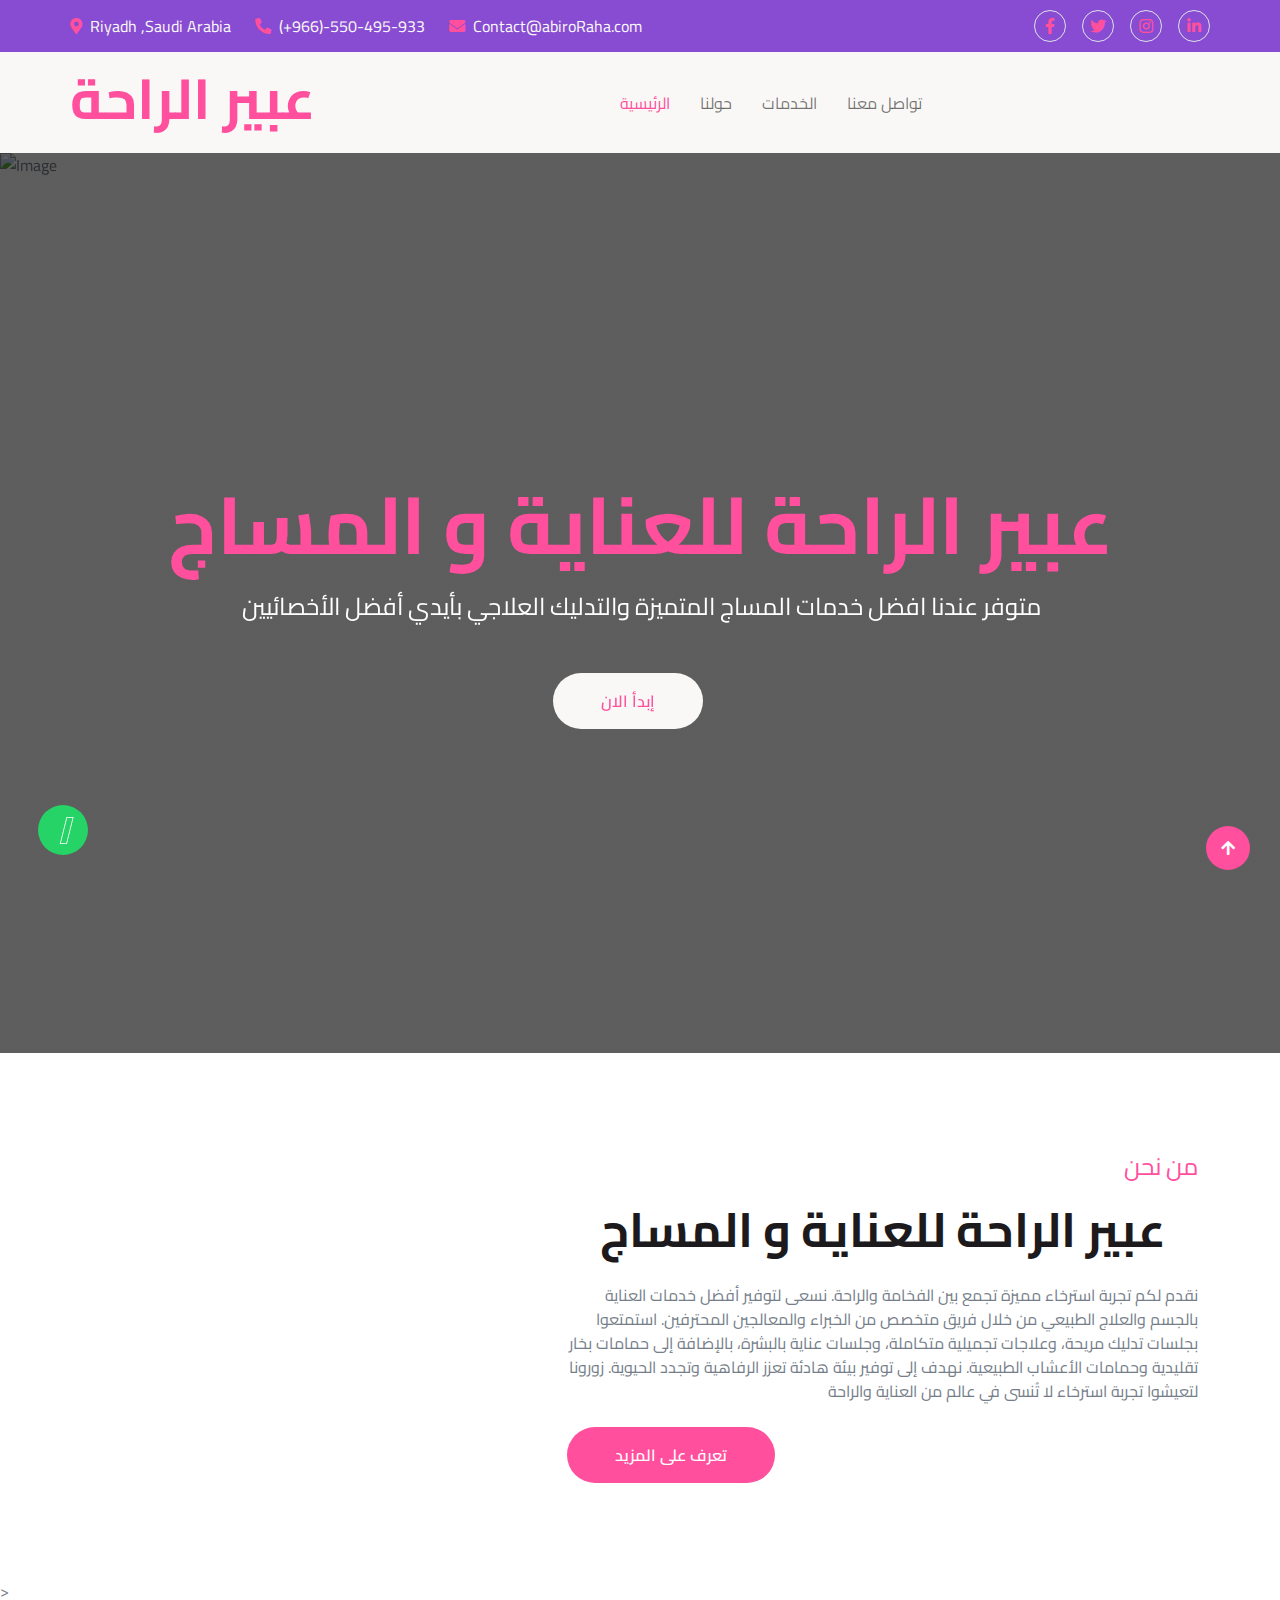
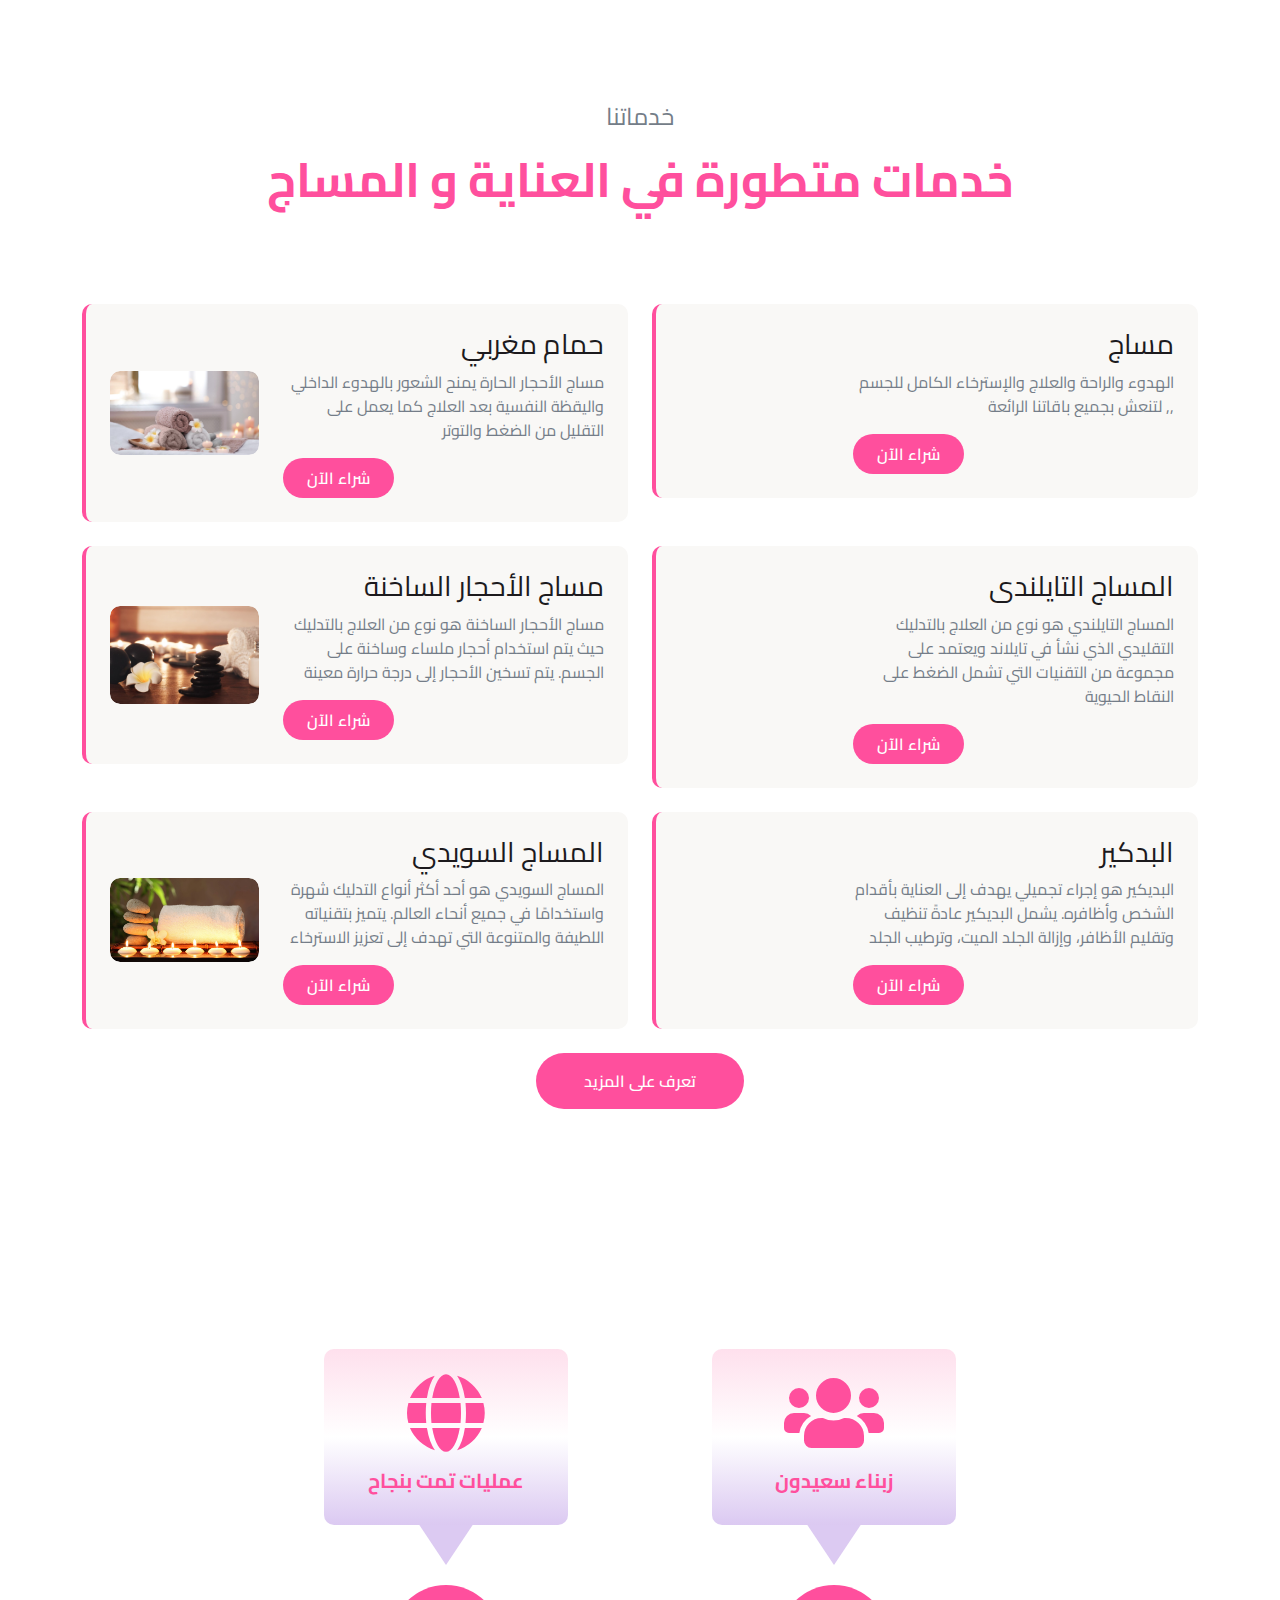
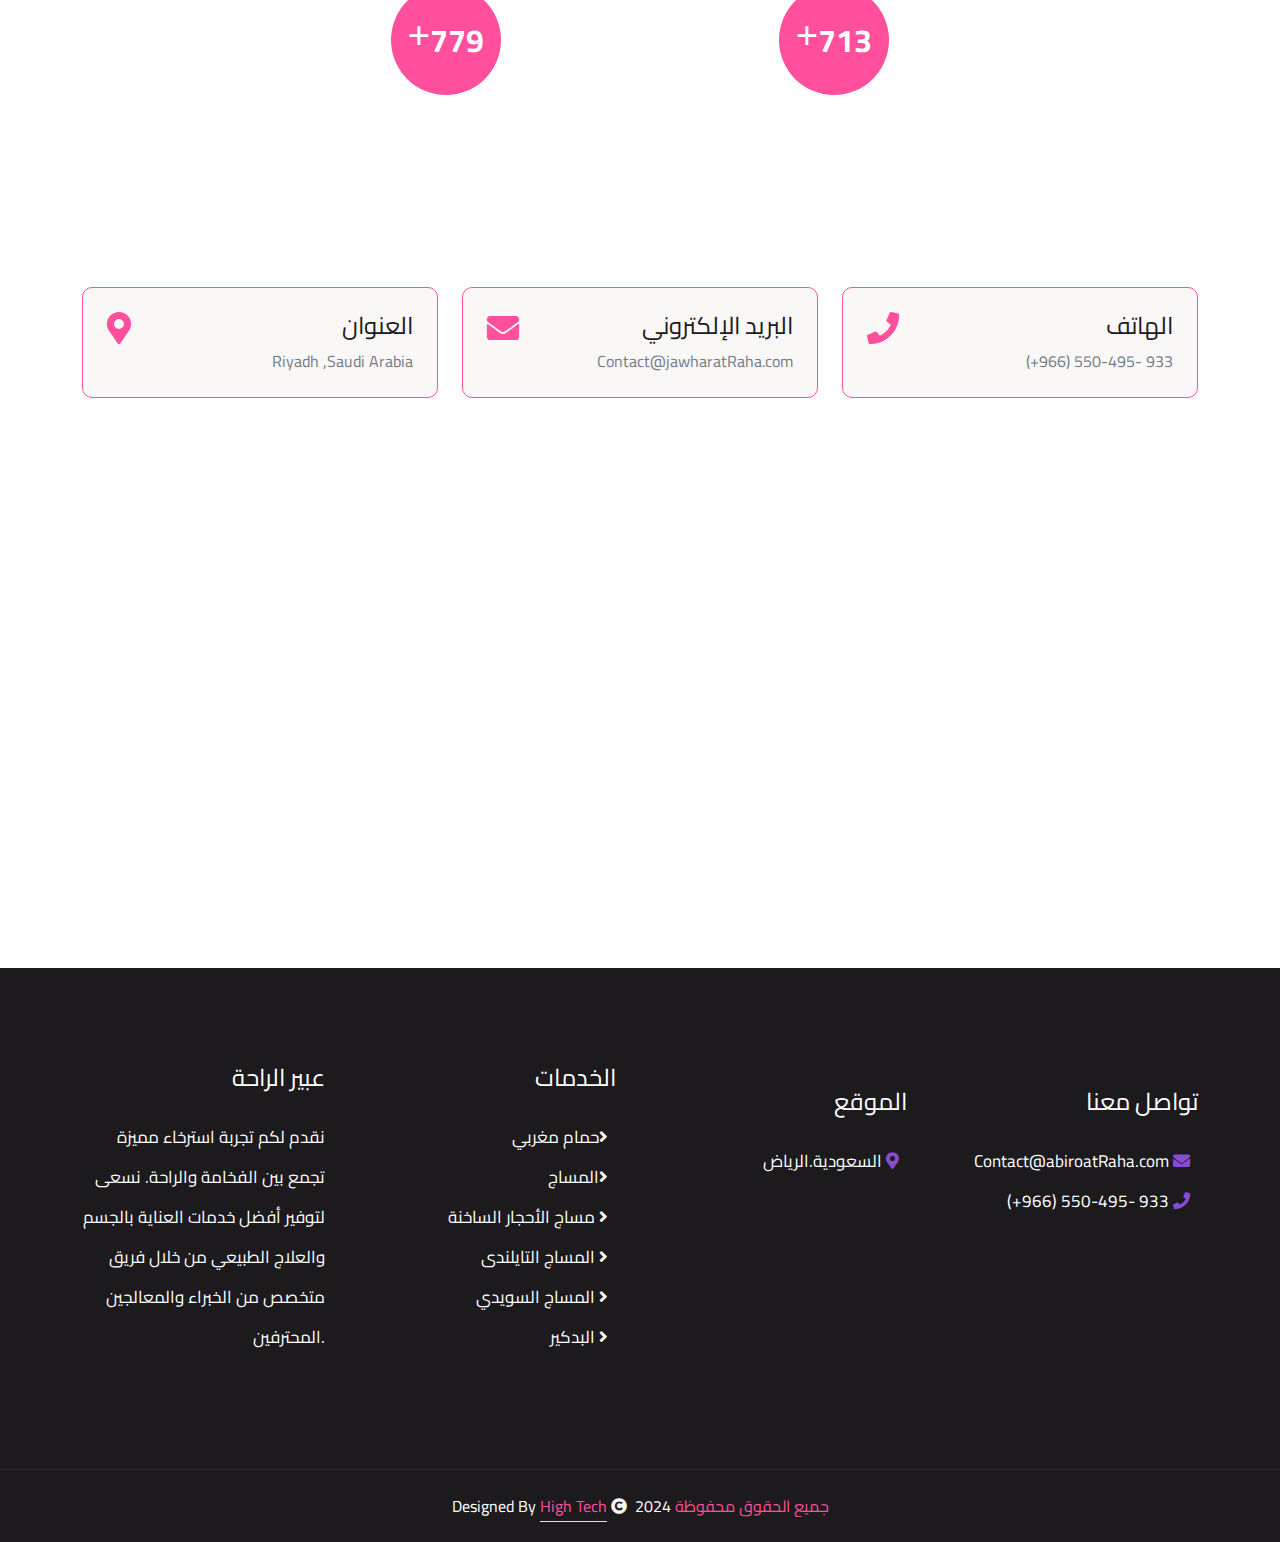
==== index.html @ 894aea15 "Initial commit" ====
<!DOCTYPE html>
<html lang="en">

    <head>
        <meta charset="utf-8">
        <title>عبير  الراحة</title>
        <meta content="width=device-width, initial-scale=1.0" name="viewport">
        <meta content="" name="keywords">
        <meta content="" name="description">

        <!-- Google Web Fonts -->
        <!-- <link rel="preconnect" href="https://fonts.googleapis.com">
        <link rel="preconnect" href="https://fonts.gstatic.com" crossorigin>
        <link href="https://fonts.googleapis.com/css2?family=Open+Sans:wght@400;600&family=PT+Serif:wght@400;700&display=swap" rel="stylesheet">  -->

        <link rel="preconnect" href="https://fonts.googleapis.com">
            <link rel="preconnect" href="https://fonts.gstatic.com" crossorigin>
        <link href="https://fonts.googleapis.com/css2?family=Cairo:wght@200..1000&family=K2D:ital,wght@0,100;0,200;0,300;0,400;0,500;0,600;0,700;0,800;1,100;1,200;1,300;1,400;1,500;1,600;1,700;1,800&display=swap" rel="stylesheet">
        <!-- Icon Font Stylesheet -->
        <link rel="stylesheet" href="https://use.fontawesome.com/releases/v5.15.4/css/all.css"/>
        <link href="https://cdn.jsdelivr.net/npm/bootstrap-icons@1.4.1/font/bootstrap-icons.css" rel="stylesheet">
        <link rel="preconnect" href="https://fonts.googleapis.com">
        <link rel="preconnect" href="https://fonts.gstatic.com" crossorigin>
        <link href="https://fonts.googleapis.com/css2?family=Reem+Kufi:wght@400..700&display=swap" rel="stylesheet">

        <!-- Libraries Stylesheet -->
        <link href="lib/animate/animate.min.css" rel="stylesheet">
        <link href="lib/lightbox/css/lightbox.min.css" rel="stylesheet">
        <link href="lib/owlcarousel/assets/owl.carousel.min.css" rel="stylesheet">


        <!-- Customized Bootstrap Stylesheet -->
        <link href="css/bootstrap.min.css" rel="stylesheet">

        <!-- Template Stylesheet -->
        <link href="css/style.css" rel="stylesheet">
        <link rel="stylesheet" href="https://cdnjs.cloudflare.com/ajax/libs/font-awesome/6.6.0/css/all.min.css" integrity="sha512-Kc323vGBEqzTmouAECnVceyQqyqdsSiqLQISBL29aUW4U/M7pSPA/gEUZQqv1cwx4OnYxTxve5UMg5GT6L4JJg==" crossorigin="anonymous" referrerpolicy="no-referrer" />
   <link rel="shortcut icon" href="./img/massage.ico" type="image/x-icon">
    </head>

    <body>

        <!-- Spinner Start -->
        <div id="spinner" class="show w-100 vh-100 bg-white position-fixed translate-middle top-50 start-50  d-flex align-items-center justify-content-center">
            <div class="spinner-grow text-primary" role="status"></div>
        </div>
        <!-- Spinner End -->


        <!-- Navbar start -->
        <div class="container-fluid sticky-top px-0">
            <div class="container-fluid topbar d-none d-lg-block">
                <div class="container px-0">
                    <div class="row align-items-center">
                        <div class="col-lg-8">
                            <div class="d-flex flex-wrap">
                                <a href="#" class="me-4 text-light"><i class="fas fa-map-marker-alt text-primary me-2"></i>Riyadh ,Saudi Arabia</a>
                                <a href="#" class="me-4 text-light"><i class="fas fa-phone-alt text-primary me-2"></i>(+966)-550-495-933</a>
                                <a href="#" class="text-light"><i class="fas fa-envelope text-primary me-2"></i>Contact@abiroRaha.com</a>
                            </div>

                        </div>
                        <div class="col-lg-4">
                            <div class="d-flex align-items-center justify-content-end">
                                <a href="#" class="me-3 btn-square border rounded-circle nav-fill"><i class="fab fa-facebook-f"></i></a>
                                <a href="#" class="me-3 btn-square border rounded-circle nav-fill"><i class="fab fa-twitter"></i></a>
                                <a href="#" class="me-3 btn-square border rounded-circle nav-fill"><i class="fab fa-instagram"></i></a>
                                <a href="#" class="btn-square border rounded-circle nav-fill"><i class="fab fa-linkedin-in"></i></a>
                            </div>
                        </div>
                    </div>
                </div>
            </div>
            <div class="container-fluid bg-light"> 
                <div class="container px-0">
                    <nav class="navbar navbar-light navbar-expand-xl ">
                        <a href="index.html" class="navbar-brand">
                            <h1 class="text-primary display-4" style="font-family: Cairo;">عبير  الراحة</h1>
                        </a>
                        <button class="navbar-toggler py-2 px-3" type="button" data-bs-toggle="collapse" data-bs-target="#navbarCollapse">
                            <span class="fa fa-bars text-primary"></span>
                        </button>
                        <div class="collapse navbar-collapse bg-light py-3" id="navbarCollapse">
                            <div class="navbar-nav mx-auto border-top ">
                                <a href="index.html" class="nav-item nav-link active " >الرئيسية</a>
                                <a href="about.html" class="nav-item nav-link">حولنا</a>
                                <a href="service.html" class="nav-item nav-link">الخدمات</a>
                                <a href="contact.html" class="nav-item nav-link"> تواصل معنا</a>
                            </div>
                            
                                
                        </div>
                            <!-- <div class="d-flex align-items-center flex-nowrap pt-xl-0">
                                <button class="btn-search btn btn-primary btn-primary-outline-0 rounded-circle btn-lg-square" data-bs-toggle="modal" data-bs-target="#searchModal"><i class="fas fa-search"></i></button>
                                
                            </div> -->
                        </div>
                    </nav>
                </div>
            </div>
        </div>
        <!-- Navbar End -->


        <!-- Modal Search Start -->
        <div class="modal fade" id="searchModal" tabindex="-1" aria-labelledby="exampleModalLabel" aria-hidden="true">
            <div class="modal-dialog modal-fullscreen">
                <div class="modal-content rounded-0">
                    <div class="modal-header">
                        <h4 class="modal-title mb-0" id="exampleModalLabel">Search by keyword</h4>
                        <button type="button" class="btn-close" data-bs-dismiss="modal" aria-label="Close"></button>
                    </div>
                    <div class="modal-body d-flex align-items-center">
                        <div class="input-group w-75 mx-auto d-flex">
                            <input type="search" class="form-control p-3" placeholder="keywords" aria-describedby="search-icon-1">
                            <span id="search-icon-1" class="input-group-text p-3"><i class="fa fa-search"></i></span>
                        </div>
                    </div>
                </div>
            </div>
        </div>
        <!-- Modal Search End -->



        <!-- Carousel Start -->
        <div class="container-fluid carousel-header px-0">
            <div id="carouselId" class="carousel slide" data-bs-ride="carousel">
               
                <div class="carousel-inner" role="listbox">
                    <div class="carousel-item active">
                        <img src="img/spa15.jpg" class="img-fluid" alt="Image">
                        <div class="carousel-caption">
                            <div class="p-3" style="font-size: Cairo;">
                                <!-- <h4 class="text-primary text-uppercase mb-3">Spa & Beauty</h4> -->
                                <h1 class="display-1  text-primary mb-3" style="font-size: Reem Kufi !important;">عبير  الراحة للعناية و المساج</h1>
                                <p class="mx-md-5 fs-4 px-4 mb-5 text-white">متوفر عندنا افضل خدمات المساج المتميزة والتدليك العلاجي بأيدي أفضل الأخصائيين</p>
                                <div class="d-flex align-items-center justify-content-center">
                                    <a class="btn btn-light btn-light-outline-0 rounded-pill py-3 px-5 me-4" href="#">إبدأ الان </a>
                                 
                                </div>
                            </div>
                        </div>
                    </div>
                    
                </div>
                <button class="carousel-control-prev" type="button" data-bs-target="#carouselId" data-bs-slide="prev">
                    <span class="carousel-control-prev-icon" aria-hidden="true"></span>
                    <span class="visually-hidden">Previous</span>
                </button>
                <button class="carousel-control-next" type="button" data-bs-target="#carouselId" data-bs-slide="next">
                    <span class="carousel-control-next-icon" aria-hidden="true"></span>
                    <span class="visually-hidden">Next</span>
                </button>
            </div>
        </div>
        <!-- Carousel End -->
  <!-- About Start -->
  <div class="container-fluid about py-5">
    <div class="container py-5">
        <div class="row g-5 align-items-center">
            <div class="col-lg-5">
                <div class="video">
                    <!-- <img src="img/spa18.jpg" class="img-fluid rounded" alt=""> -->
                    <div class="position-absolute rounded border-5 border-top border-start border-white" style="bottom: 0; right: 0;;">
                        <img src="img/a.jpg" class="img-fluid rounded" alt="">
                    </div>
                   
                        <span></span>
                    </button>
                </div>
            </div>
            <div class="col-lg-7">
                <p class="fs-4 text-uppercase text-primary">من نحن</p>
                <h1 class="display-5 mb-4 " >عبير  الراحة للعناية و المساج</h1>
                <p class="mb-4">نقدم لكم تجربة استرخاء مميزة تجمع بين الفخامة والراحة. نسعى لتوفير أفضل خدمات العناية بالجسم والعلاج الطبيعي من خلال فريق متخصص من الخبراء والمعالجين المحترفين. استمتعوا بجلسات تدليك مريحة، وعلاجات تجميلية متكاملة، وجلسات عناية بالبشرة، بالإضافة إلى حمامات بخار تقليدية وحمامات الأعشاب الطبيعية. نهدف إلى توفير بيئة هادئة تعزز الرفاهية وتجدد الحيوية. زورونا لتعيشوا تجربة استرخاء لا تُنسى في عالم من العناية والراحة
                </p>
               
                   
                
                <a href="#" class="btn btn-primary btn-primary-outline-0 rounded-pill py-3 px-5">تعرف على المزيد</a>
            </div> 
        </div>
    </div>
</div>
>

<!-- About End -->


        <!-- Services Start -->
        <div class="container-fluid services py-5 ">
            <div class="container py-5">
                <div class="mx-auto text-center mb-5" style="max-width: 800px;">
                    <p class="fs-4 text-uppercase text-center  ">خدماتنا</p>
                    <h1 class="display-5 text-primary">خدمات متطورة في العناية و المساج </h1>
                </div>
                <div class="row g-4 py-5 ">
                  
                   
                    <div class="col-lg-6">
                        <div class="services-item bg-light border-4 border-start border-primary rounded p-4">
                            <div class="row align-items-center">
                                <div class="col-4">
                                    <div class="services-img d-flex align-items-center justify-content-center rounded">
                                        <img src="img/spa7.jpg" class="img-fluid rounded" alt="">
                                    </div>
                                </div>
                                <div class="col-8">
                                    <div class="services-content text-start">
                                        <h3>  حمام مغربي</h3>
                                        <p>مساج الأحجار الحارة يمنح الشعور بالهدوء الداخلي واليقظة النفسية بعد العلاج كما يعمل على التقليل من الضغط والتوتر
                                        </p>
                                        <a href="#" class="btn btn-primary btn-primary-outline-0 rounded-pill py-2 px-4">شراء الآن</a>
                                    </div>
                                </div>
                            </div>
                        </div>
                    </div>
                    <div class="col-lg-6">
                        <div class="services-item bg-light border-4 border-start border-primary rounded p-4">
                            <div class="row align-items-center">
                                <div class="col-4">
                                    <div class="services-img d-flex align-items-center justify-content-center rounded">
                                        <img src="img/b.jpg" class="img-fluid rounded" alt="">
                                    </div>
                                </div>
                                <div class="col-8">
                                    <div class="services-content text-start">
                                        <h3>مساج </h3>
                                        <p>   الهدوء والراحة والعلاج والإسترخاء الكامل للجسم ,, لتنعش بجميع باقاتنا الرائعة</p>
                                        <a href="#" class="btn btn-primary btn-primary-outline-0 rounded-pill py-2 px-4">شراء الآن</a>
                                    </div>
                                </div>
                            </div>
                        </div>
                    </div>
                    <div class="col-lg-6">
                        <div class="services-item bg-light border-4 border-start border-primary rounded p-4">
                            <div class="row align-items-center">
                                <div class="col-4">
                                    <div class="services-img d-flex align-items-center justify-content-center rounded">
                                        <img src="img/spa14.PNG" class="img-fluid rounded" alt="">
                                    </div>
                                </div>
                                <div class="col-8">
                                    <div class="services-content text-start">
                                        <h3>مساج الأحجار الساخنة </h3>
                                        <p> مساج الأحجار الساخنة هو نوع من العلاج بالتدليك حيث يتم استخدام أحجار ملساء وساخنة على الجسم. يتم تسخين الأحجار إلى درجة حرارة معينة </p>
                                        <a href="#" class="btn btn-primary btn-primary-outline-0 rounded-pill py-2 px-4">شراء الآن</a>
                                    </div>
                                </div>
                            </div>
                        </div>
                    </div>
                    <div class="col-lg-6">
                        <div class="services-item bg-light border-4 border-start border-primary rounded p-4">
                            <div class="row align-items-center">
                                <div class="col-4">
                                    <div class="services-img d-flex align-items-center justify-content-center rounded">
                                        <img src="img/a.jpg" class="img-fluid rounded" alt="">
                                    </div>
                                </div>
                                <div class="col-8">
                                    <div class="services-content text-start">
                                        <h3>المساج التايلندى </h3>
                                        <p>المساج التايلندي هو نوع من العلاج بالتدليك التقليدي الذي نشأ في تايلاند ويعتمد على مجموعة من التقنيات التي تشمل الضغط على النقاط الحيوية  </p>
                                        <a href="#" class="btn btn-primary btn-primary-outline-0 rounded-pill py-2 px-4">شراء الآن</a>
                                    </div>
                                </div>
                            </div>
                        </div>
                    </div>
                    <div class="col-lg-6">
                        <div class="services-item bg-light border-4 border-start border-primary rounded p-4">
                            <div class="row align-items-center">
                                <div class="col-4">
                                    <div class="services-img d-flex align-items-center justify-content-center rounded">
                                        <img src="img/spa8.jpg" class="img-fluid rounded" alt="">
                                    </div>
                                </div>
                                <div class="col-8">
                                    <div class="services-content text-start">
                                        <h3> المساج السويدي </h3>
                                        <p>المساج السويدي هو أحد أكثر أنواع التدليك شهرة واستخدامًا في جميع أنحاء العالم. يتميز بتقنياته اللطيفة والمتنوعة التي تهدف إلى تعزيز الاسترخاء    </p>
                                        <a href="#" class="btn btn-primary btn-primary-outline-0 rounded-pill py-2 px-4">شراء الآن</a>
                                    </div>
                                </div>
                            </div>
                        </div>
                    </div>
                    <div class="col-lg-6">
                        <div class="services-item bg-light border-4 border-start border-primary rounded p-4">
                            <div class="row align-items-center">
                                <div class="col-4">
                                    <div class="services-img d-flex align-items-center justify-content-center rounded">
                                        <img src="img/spa17.jpg" class="img-fluid rounded" alt="">
                                    </div>
                                </div>
                                <div class="col-8">
                                    <div class="services-content text-start">
                                        <h3>  البدكير </h3>
                                        <p>البديكير هو إجراء تجميلي يهدف إلى العناية بأقدام الشخص وأظافره. يشمل البديكير عادةً تنظيف وتقليم الأظافر، وإزالة الجلد الميت، وترطيب الجلد   </p>
                                        <a href="#" class="btn btn-primary btn-primary-outline-0 rounded-pill py-2 px-4">شراء الآن</a>
                                    </div>
                                </div>
                            </div>
                        </div>
                    </div>
      
                    <div class="col-12">
                        <div class="services-btn text-center">
                            <a href="#" class="btn btn-primary btn-primary-outline-0 rounded-pill py-3 px-5"> تعرف على المزيد</a>
                        </div>
                    </div>
                </div>
            </div>
        </div>
        <!-- Services End -->

        
      

       
            <div class="container-fluid counter-section">
                <div class="container py-5">
                    <div class="row g-5 justify-content-center">
                        <div class="col-md-6 col-lg-4 col-xl-4">
                            <div class="counter-item p-5">
                                <div class="counter-content bg-white p-4">
                                    <i class="fas fa-globe fa-5x text-primary mb-3"></i>
                                    <h5 class="text-primary">عمليات تمت بنجاح</h5>
                                    <div class="svg-img">
                                        <svg width="100" height="50">
                                            <polygon points="55, 10 85, 55 25, 55 25," style="fill: #DCCAF2;"/>
                                        </svg>
                                    </div>
                                </div>
                                <div class="counter-quantity">
                                    <span class="h1 fw-bold text-white">+</span>
                                    <span class="text-white fs-2 fw-bold" data-toggle="counter-up">779</span>
                                </div>
                            </div>
                        </div>
                        
                        <div class="col-md-6 col-lg-4 col-xl-4">
                            <div class="counter-item p-5">
                                <div class="counter-content bg-white p-4">
                                    <i class="fas fa-users fa-5x text-primary mb-3"></i>
                                    <h5 class="text-primary">زبناء سعيدون</h5>
                                    <div class="svg-img">
                                        <svg width="100" height="50">
                                            <polygon points="55, 10 85, 55 25, 55 25," style="fill: #DCCAF2;"/>
                                        </svg>
                                    </div>
                                </div>
                                <div class="counter-quantity ">
                                    <span class="h1 fw-bold text-white">+</span>
                                    <span class="text-white fs-2 fw-bold" data-toggle="counter-up">713</span>
                                </div>
                            </div>
                        </div>
                    </div>
                </div>
            </div>
            <!-- Counter End -->
        </div>
        <!-- Appointment End -->


       

        <!-- Contact Start -->
        <div class="container-fluid py-5">
            <div class="container py-5">
                <div class="row g-4 align-items-center">
                    <div class="col-12">
                        <div class="row g-4">
                            <div class="col-lg-4">
                                <div class="d-flex justify-content-between flex-row bg-light w-100 border border-primary p-4 rounded">
                                    <i class="fas fa-map-marker-alt fa-2x text-primary me-4"></i>
                                    <div>
                                        <h4>العنوان</h4>
                                        <p class="mb-0">Riyadh ,Saudi Arabia</p>
                                    </div>
                                </div>
                            </div>
                            <div class="col-lg-4">
                                <div class="d-flex justify-content-between flex-row  bg-light w-100 border border-primary p-4 rounded" >
                                    <i class="fas fa-envelope fa-2x text-primary me-4"></i>
                                    <div>
                                        <h4>البريد الإلكتروني</h4>
                                        <p class="mb-0">Contact@jawharatRaha.com</p>
                                    </div>
                                </div>
                            </div>
                            <div class="col-lg-4">
                                <div class="d-flex justify-content-between flex-row  bg-light w-100 border border-primary p-4 rounded">
                                    <i class="fa fa-phone fa-2x text-primary me-4"></i>
                                    <div>
                                        <h4>الهاتف</h4>
                                        <p class="mb-0">(+966) 550-495- 933 </p>
                                    </div>
                                </div>
                            </div>
                        </div>
                    </div>
                    <div class="col-12">
                        <div class="rounded">
                     
                            <iframe class="rounded-top w-100" loading="lazy" style="height: 450px; margin-bottom: -6px;" src="https://www.google.com/maps/embed?pb=!1m18!1m12!1m3!1d129030.38554951416!2d46.648487124003466!3d24.73689233868544!2m3!1f0!2f0!3f0!3m2!1i1024!2i768!4f13.1!3m3!1m2!1s0x3e2f03890d489399%3A0xba974d1c98e79fd5!2sRiyadh%20Saudi%20Arabia!5e1!3m2!1sen!2sma!4v1723396294476!5m2!1sen!2sma" 
                            allowfullscreen="" loading="lazy" referrerpolicy="no-referrer-when-downgrade"></iframe>
                        </div>
                    
                        </div>
                    </div>
                </div>
            </div>
        </div>
        <!-- Contact End -->



        <!-- Footer Start -->
        <div class="container-fluid footer py-5">
            <div class="container py-5">
                <div class="row g-5">
                    <div class="col-md-6 col-lg-6 col-xl-3">
                        <div class="footer-item">
                            <h4 class="mb-4 text-white">عبير  الراحة</h4>
                            <p class="text-white">نقدم لكم تجربة استرخاء مميزة تجمع بين الفخامة والراحة. نسعى لتوفير أفضل خدمات العناية بالجسم والعلاج الطبيعي من خلال فريق متخصص من الخبراء والمعالجين المحترفين. </p>
                           
                        </div>
                    </div>
                    <div class="col-md-6 col-lg-6 col-xl-3">
                        <div class="footer-item d-flex flex-column">
                            <h4 class="mb-4 text-white">الخدمات</h4>
                            <a href=""> حمام مغربي<i class="fas fa-angle-right me-2"></i></a>
                            <a href="">المساج<i class="fas fa-angle-right me-2"></i> </a>
                            <a href=""> مساج الأحجار الساخنة <i class="fas fa-angle-right me-2"></i></a>
                            <a href="">المساج التايلندى <i class="fas fa-angle-right me-2"></i> </a>
                            <a href=""> المساج السويدي <i class="fas fa-angle-right me-2"></i></a>
                            <a href="">البدكير <i class="fas fa-angle-right me-2"></i></a>

                            
                        </div>
                    </div>
                    <div class="col-md-6 col-lg-6 col-xl-3">
                        <div class="footer-item d-flex flex-column">
                            <h4 class="my-4 text-white">الموقع</h4>
                            <p class="mb-0"> السعودية.الرياض  <i class="fas fa-map-marker-alt text-secondary me-2"></i></p>
                        </div>
                    </div>
                    <div class="col-md-6 col-lg-6 col-xl-3">
                        <div class="footer-item d-flex flex-column">
                            <h4 class="my-4 text-white">تواصل معنا </h4>
                            <p class="mb-0"> Contact@abiroatRaha.com  <i class="fas fa-envelope text-secondary me-2"></i></p>
                            <p class="mb-0">(+966) 550-495- 933 <i class="fas fa-phone text-secondary me-2"></i></p>
                        </div>
                    </div>
                </div>
            </div>
        </div>
        <!-- Footer End -->



        <!-- Copyright Start -->
        <div class="container-fluid copyright py-4">
            <div class="container " >
                <div class="row g-4  align-items-center">
                    
                     <div class="col-md-12 text-center  text-white">
                         Designed By <a class="border-bottom" >High Tech</a> 
                        <span class="text-right"><a href="#"><i class="fas fa-copyright text-light me-2"></i>جميع الحقوق محفوظة </a>2024</span>
                     </div>
       
                </div>
            </div>
        </div>
        <!-- Copyright End -->

<a href="https://wa.me/+966550495933?text=تواصل لحجز موعدك" class="btn  rounded-circle " id="wats" target="_blank">
    <i class="fa-brands fa-whatsapp"></i>  </a>

        <!-- Back to Top -->
        <a href="#" class="btn btn-primary btn-primary-outline-0 btn-md-square rounded-circle back-to-top"><i class="fa fa-arrow-up"></i></a>   

        
    <!-- JavaScript Libraries -->
    <script src="https://ajax.googleapis.com/ajax/libs/jquery/3.6.4/jquery.min.js"></script>
    <script src="https://cdn.jsdelivr.net/npm/bootstrap@5.0.0/dist/js/bootstrap.bundle.min.js"></script>
    <script src="lib/wow/wow.min.js"></script>
    <script src="lib/easing/easing.min.js"></script>
    <script src="lib/waypoints/waypoints.min.js"></script>
    <script src="lib/counterup/counterup.min.js"></script>
    <script src="lib/lightbox/js/lightbox.min.js"></script>
    <script src="lib/owlcarousel/owl.carousel.min.js"></script>

    <!-- Template Javascript -->
    

    <script src="js/main.js"></script>
   
    </body>

</html>
---- css/style.css ----
/*** Spinner Start ***/
/* 
@import url('https://fonts.googleapis.com/css2?family=Cairo:wght@200..1000&family=K2D:ital,wght@0,100;0,200;0,300;0,400;0,500;0,600;0,700;0,800;1,100;1,200;1,300;1,400;1,500;1,600;1,700;1,800&display=swap'); */


body{  
    font-family: "Cairo", sans-serif !important;
    position: relative;


}
h1{
    font-family: "Cairo", sans-serif !important;
    text-align:  center !important;
}
h3 ,h4{
    font-family: "Cairo", sans-serif !important;
    text-align: right !important;
}
h5{
    font-family: "Cairo", sans-serif !important;
font-weight:bold ;
}
#spinner {
    opacity: 0;
    visibility: hidden;
    transition: opacity .8s ease-out, visibility 0s linear .5s;
    z-index: 99999;
 }
input , textarea{
    text-align: right;
}
 #spinner.show {
     transition: opacity .8s ease-out, visibility 0s linear .0s;
     visibility: visible;
     opacity: 1;
 }
/*** Spinner End ***/

.back-to-top {
    position: fixed;
    right: 30px;
    bottom: 30px;
    display: flex;
    width: 45px;
    height: 45px;
    align-items: center;
    justify-content: center;
    transition: 0.5s;
    z-index: 99;
}

/*** Button Start ***/
.btn {
    font-weight: 600;
    transition: .5s;
}

.btn-square {
    width: 32px;
    height: 32px;
}

.btn-sm-square {
    width: 34px;
    height: 34px;
}

.btn-md-square {
    width: 44px;
    height: 44px;
}

.btn-lg-square {
    width: 56px;
    height: 56px;
}

.btn-square,
.btn-sm-square,
.btn-md-square,
.btn-lg-square {
    padding: 0;
    display: flex;
    align-items: center;
    justify-content: center;
    font-weight: normal;
}

.btn-primary-outline-0 {
    border: 0;
    color: var(--bs-white) !important;
}

.btn-light-outline-0 {
    border: 0;
    color: var(--bs-primary) !important;
}

.btn-primary-outline-0:hover {
    background: var(--bs-secondary) !important;
    color: var(--bs-white) !important;
}

.btn-light-outline-0:hover {
    background: var(--bs-secondary) !important;
    color: var(--bs-white) !important;
}

/*** Topbar Start ***/
.sticky-top {
    transition: 0.5s;
    background: var(--bs-white);
}

.topbar {
    padding: 10px 0;
    background: var(--bs-secondary) !important;
}

/*** Topbar End ***/

/*** Navbar Start ***/
.navbar .navbar-nav .nav-link {
    padding: 10px 15px;
    font-size: 16px;
    transition: .5s;
    text-align: right !important;
}

.navbar .navbar-nav .nav-link:hover,
.navbar .navbar-nav .nav-link.active,
.sticky-top.bg-white .navbar .navbar-nav .nav-link:hover,
.sticky-top.bg-white .navbar .navbar-nav .nav-link.active {
    color: var(--bs-primary);
}

.navbar .dropdown-toggle::after {
    border: none;
    content: "\f107";
    font-family: "Font Awesome 5 Free";
    font-weight: 700;
    vertical-align: middle;
    margin-left: 8px;
}

@media (min-width: 1200px) {
    .navbar .nav-item .dropdown-menu {
        display: block;
        visibility: hidden;
        top: 100%;
        transform: rotateX(-75deg);
        transform-origin: 0% 0%;
        border: 0;
        transition: .5s;
        opacity: 0;
    }
}

.dropdown .dropdown-menu a:hover {
    background: var(--bs-secondary);
    color: var(--bs-primary);
}

.navbar .nav-item:hover .dropdown-menu {
    transform: rotateX(0deg);
    visibility: visible;
    background: var(--bs-light) !important;
    border-radius: 10px !important;
    transition: .5s;
    opacity: 1;
}

@media (min-width: 1200px) {
    .navbar .navbar-collapse .border-top {
        border-top: none !important;
    }
}

#searchModal .modal-content {
    background: rgba(250, 250, 250, .6);
}
/*** Navbar End ***/

/*** Carousel Start ***/
.carousel-item {
    position: relative;
    min-height: 100vh
    
}

.carousel-item img {
    position: absolute;
    width: 100%;
    height: 100%;
    object-fit: cover;
}

.carousel-item .carousel-caption {
    width: 100%;
    height: 100%;
    position: absolute;
    top: 0;
    left: 0;
    display: flex;
    align-items: center;
    justify-content: center;
    text-align: center;
    background: linear-gradient(rgba(4, 4, 4, 0.645), rgba(4, 4, 4, 0.645));
    background-size: cover;
}

.carousel-control-prev,
.carousel-control-next {
    opacity: 0;
}

.carousel-control-prev .carousel-control-prev-icon,
.carousel-control-next .carousel-control-next-icon {
    background: transparent;
}

#carouselId .carousel-indicators {
    padding-bottom: 30px;
}

#carouselId .carousel-indicators li {
    border-top: 10px solid var(--bs-white);
    border-bottom: 10px solid var(--bs-white);
    border-right: 5px solid var(--bs-white);
    border-left: 5px solid var(--bs-white);
    margin-right: 10px;
    border-radius: 10px;
    transition: 0.5s;
}

#carouselId .carousel-indicators li.active {
    background: var(--bs-primary);
    border-color: var(--bs-primary);
    border-right: 15px solid var(--bs-primary);
    border-left: 15px solid var(--bs-primary);
}
/*** Carousel End ***/


.bg-breadcrumb {
    background: linear-gradient(rgba(0, 0, 0, 0.4), rgba(0, 0, 0, 0.4)), url(../img/img1.jpg);
    background-position: center center;
    background-repeat: no-repeat;
    background-size: cover;
}

/*** Services Start ***/
.services {
   text-align: right !important;
}
.services .services-item {
    transition: 0.5s;

    text-align: right !important;
}
.services .services-item h3 ,p{

    text-align: right !important;
}

.services .services-item:hover {
    background: var(--bs-primary) !important;
    border-color: var(--bs-secondary) !important;
}

.services .services-item:hover .services-content p,
.services .services-item:hover .services-content h3 {
    color: var(--bs-white);
    transition: 0.5s;
    font-family: "Cairo" !important;
}

.services .services-item:hover .services-content a.btn {
    background: var(--bs-white);
    color: var(--bs-primary) !important;
}

.services .services-item:hover .services-content a.btn:hover {
    color: var(--bs-white) !important;
}

.services .services-item .services-img {
    overflow: hidden;
}

.services .services-item .services-img img {
    transition: 0.5s;
}

.services .services-item .services-img img:hover {
    transform: scale(1.3);
}
/*** Services End ***/



/*** About Start ***/
/*** Youtube Video start ***/
.video {
    position: relative;
    padding-right: 70px; 
    padding-bottom: 70px;
    border-radius: 10px;
}

.video .btn-play {
    position: absolute;
    z-index: 3;
    top: 45%;
    left: 50%;
    transform: translate(-50%, -45%);
    margin-left: -35px;
    box-sizing: content-box;
    display: block;
    width: 32px;
    height: 44px;
    border-radius: 50%;

}

.video .btn-play:before {
    content: "";
    position: absolute;
    z-index: 0;
    left: 50%;
    top: 50%;
    transform: translateX(-50%) translateY(-50%);
    display: block;
    width: 100px;
    height: 100px;
    background: var(--bs-secondary);
    border-radius: 50%;
    animation: pulse-border 1500ms ease-out infinite;
}

.video .btn-play:after {
    content: "";
    position: absolute;
    z-index: 1;
    left: 50%;
    top: 50%;
    transform: translate(-50%, -50%);
    display: block;
    width: 100px;
    height: 100px;
    background: var(--bs-primary);
    border-radius: 50%;
    transition: all 200ms;
}

.video .btn-play span {
    display: block;
    position: relative;
    z-index: 3;
    width: 0;
    height: 0;
    border-left: 32px solid var(--bs-white);
    border-top: 22px solid transparent;
    border-bottom: 22px solid transparent;
}

@keyframes pulse-border {
    0% {
        transform: translateX(-50%) translateY(-50%) translateZ(0) scale(1);
        opacity: 1;
    }

    100% {
        transform: translateX(-50%) translateY(-50%) translateZ(0) scale(1.5);
        opacity: 0;
    }
}

#videoModal {
    z-index: 99999;
}

#videoModal .modal-dialog {
    position: relative;
    max-width: 800px;
    margin: 60px auto 0 auto;
}

#videoModal .modal-body {
    position: relative;
    padding: 0px;
}

#videoModal .close {
    position: absolute;
    width: 30px;
    height: 30px;
    right: 0px;
    top: -30px;
    z-index: 999;
    font-size: 30px;
    font-weight: normal;
    color: #ffffff;
    background: #000000;
    opacity: 1;
}
/*** Youtube Video End ***/
/*** About End ***/


/*** Appointment  Start ***/
.appointment {
    background: linear-gradient(rgba(0, 0, 0, 0.5), rgba(0, 0, 0, 0.5)), url(../img/appointment-background.jpg);
    background-position: center center;
    background-repeat: no-repeat;
    background-size: cover;
}

.appointment .appointment-form {
    background: linear-gradient(rgba(0, 0, 0, 0.4), rgba(0, 0, 0, .4));
    object-fit: cover;
    border-radius: 10px;
}

.appointment .appointment-time {
    background: linear-gradient(rgba(255, 255, 255, 0.2), rgba(255, 255, 255, .2));
    object-fit: cover;
    border-radius: 10px;
}
/*** Appointment End ***/

/*** Counter Start ***/
.counter-section .counter-item .counter-content {
    position: relative;
    margin-bottom: 60px;
    background-image: linear-gradient(rgba(252, 152, 195, 0.3), rgba(255, 255, 255, 0.3), rgba(136, 76, 210, 0.3));
    border-radius: 10px;
    z-index: 9;
}

.counter-section .counter-item {
    text-align: center;
    background: rgba(255, 255, 255, .5) !important;
    background: linear-gradient(rgba(0, 0, 0, 0.3), rgba(0, 0, 0, 0.3));
    object-fit: cover;
    border-radius: 0 25% 0 25%;
}

.counter-section .counter-item .counter-content .svg-img {
    position: absolute;
    bottom: 0; 
    left: 50%; 
    transform: translateX(-50%); 
    margin-bottom: -50px; 
    margin-left: -45px; 
    transform: rotate(180deg);
}

.counter-section .counter-item .counter-quantity {
    width: 110px;
    height: 110px;
    border-radius: 55px;
    display: inline-flex;
    align-items: center;
    justify-content: center;
    background: var(--bs-primary);
}
/*** Counter End ***/


/*** Events Start ***/
.gallery .tab-class .nav-item {
    padding: 0 0 20px 0;
}
.gallery .tab-class .nav-item a.active {
    background: var(--bs-primary) !important;
}

.gallery .tab-class .nav-item a.active span {
    color: var(--bs-white) !important;
}

.gallery .gallery-img {
    position: relative;
    overflow: hidden;
    border-radius: 10px;
}

.gallery .gallery-img img {
    transition: 0.5s;
}

.gallery .gallery-img:hover img {
    transform: scale(1.3);
}

.gallery .gallery-img .gallery-overlay {
    position: absolute;
    width: 100%;
    height: 100%;
    top: 0;
    left: 0;
    background: rgba(255, 255, 255, 0.5);
    border-radius: 10px;
    transition: 0.5s;
    opacity: 0;
    z-index: 1;
}

.gallery .gallery-img .search-icon {
    position: absolute;
    top: 50%;
    left: 50%;
    transform: translate(-50%, -50%);
    transition: 0.5s;
    opacity: 0;
    z-index: 2;
    
}

.gallery .gallery-img:hover .gallery-overlay,
.gallery .gallery-img:hover .search-icon {
    opacity: 1;
}
/*** Events End ***/


/*** Pricing Start ***/
.pricing {
    background: linear-gradient(rgba(0, 0, 0, 0.5), rgba(0, 0, 0, 0.5)), url(../img/appointment-background.jpg);
    background-position: center center;
    background-repeat: no-repeat;
    background-size: cover;
}

.pricing .pricing-item {
    color: var(--bs-white);
}

.pricing .pricing-item .pricing-content {
    background: rgba(255, 255, 255, 0.4);
}

.pricing .owl-carousel.pricing-carousel {
    position: relative;
}

.pricing .owl-carousel.pricing-carousel .owl-nav {
    position: absolute;
    top: -60px;
    right: 0;
    display: flex;
    font-size: 40px;
    color: var(--bs-white);

}

.pricing .owl-carousel.pricing-carousel .owl-nav .owl-prev {
    margin-right: 40px;
}

.pricing .owl-carousel.pricing-carousel .owl-nav .owl-prev,
.pricing .owl-carousel.pricing-carousel .owl-nav .owl-next {
    transition: 0.5s;
}

.pricing .owl-carousel.pricing-carousel .owl-nav .owl-prev:hover,
.pricing .owl-carousel.pricing-carousel .owl-nav .owl-next:hover {
    color: var(--bs-primary);
}
/*** Pricing End ***/

/*** Team Start ***/
.team .team-item {
    position: relative;
    border-radius: 10px;
    overflow: hidden;
}

.team .team-item .team-text {
    background: var(--bs-primary);
}

.team .team-item .team-social {
    position: absolute;
    top: -180px; 
    left: 20px; 
    opacity: 0;
    transition: 0.5s;
}

.team .team-item:hover .team-social {
    top: 20px; 
    left: 20px;
    opacity: 1;
}

.team .team-item .team-img {
    position: relative;
    width: 100%;
}

.team .team-item .team-img::after {
    content: "";
    position: absolute;
    bottom: 100%;
    left: 0;
    right: 0;
    background: rgba(0, 0, 0, 0.3);
    overflow: hidden;
    width: 100%;
    height: 0;
    transition: 0.5s ease;
}

.team .team-item:hover .team-img::after {
    bottom: 0;
    height: 100%;
}

.team .team-item .team-text {
    transition: 0.5s;
}

.team .team-item:hover .team-text {
    background: var(--bs-secondary);
}
/*** Team End ***/

/*** testimonial Start ***/
.testimonial {
    background: linear-gradient(rgba(0, 0, 0, 0.5), rgba(0, 0, 0, 0.5)), url(../img/testimonial-bg.jpg);
    background-position: center center;
    background-repeat: no-repeat;
    background-size: cover;
}

.testimonial .testimonial-item {
    background: rgba(0, 0, 0, 0.4);
}

.testimonial .owl-carousel.testimonial-carousel {
    position: relative;
}

.testimonial .owl-carousel.testimonial-carousel .owl-nav {
    position: absolute;
    top: -60px;
    right: 0;
    display: flex;
    font-size: 40px;
    color: var(--bs-white);
}

.testimonial .owl-carousel.testimonial-carousel .owl-nav .owl-prev {
    margin-right: 40px;
}

.testimonial .owl-carousel.testimonial-carousel .owl-nav .owl-prev,
.testimonial .owl-carousel.testimonial-carousel .owl-nav .owl-next {
    transition: 0.5s;
}

.testimonial .owl-carousel.testimonial-carousel .owl-nav .owl-prev:hover,
.testimonial .owl-carousel.testimonial-carousel .owl-nav .owl-next:hover {
    color: var(--bs-primary);
}
/*** testimonial end ***/

/*** Contact Start ***/
.contact {
    background: linear-gradient(rgba(0, 0, 0, 0.5), rgba(0, 0, 0, 0.5)), url(../img/appointment-background.jpg);
    background-position: center center;
    background-repeat: no-repeat;
    background-size: cover;
}

.contact .contact-form {
    background: rgba(255, 255, 255, 0.6);
}
/*** Contact End ***/

/*** footer start ***/
.footer {
    background: var(--bs-dark);
    text-align: right !important;
}

.footer .footer-item a,
.footer .footer-item p {
    color: var(--bs-white);
    line-height: 40px;
    font-size: 17px;
    transition: 0.5s;
}

.footer .footer-item a:hover {
    letter-spacing: 2px;
    color: var(--bs-primary) !important;
}

/*** Footer End ***/

/*** copyright Start ***/
.copyright {
    border-top: 1px solid rgba(255, 255, 255, 0.08);
    background: var(--bs-dark) !important;
}
/*** copyright end ***/
#wats{
    width:50px ;
    height: 50px;
    position: fixed;
    bottom: 5%;
    left: 3%;
    z-index: 9999;
    display: flex;
    justify-content: center;
    align-items: center;
    background-color: #25d366;
    color: #ffffff;
    font-size:38px;
    padding: 10px;
    

}
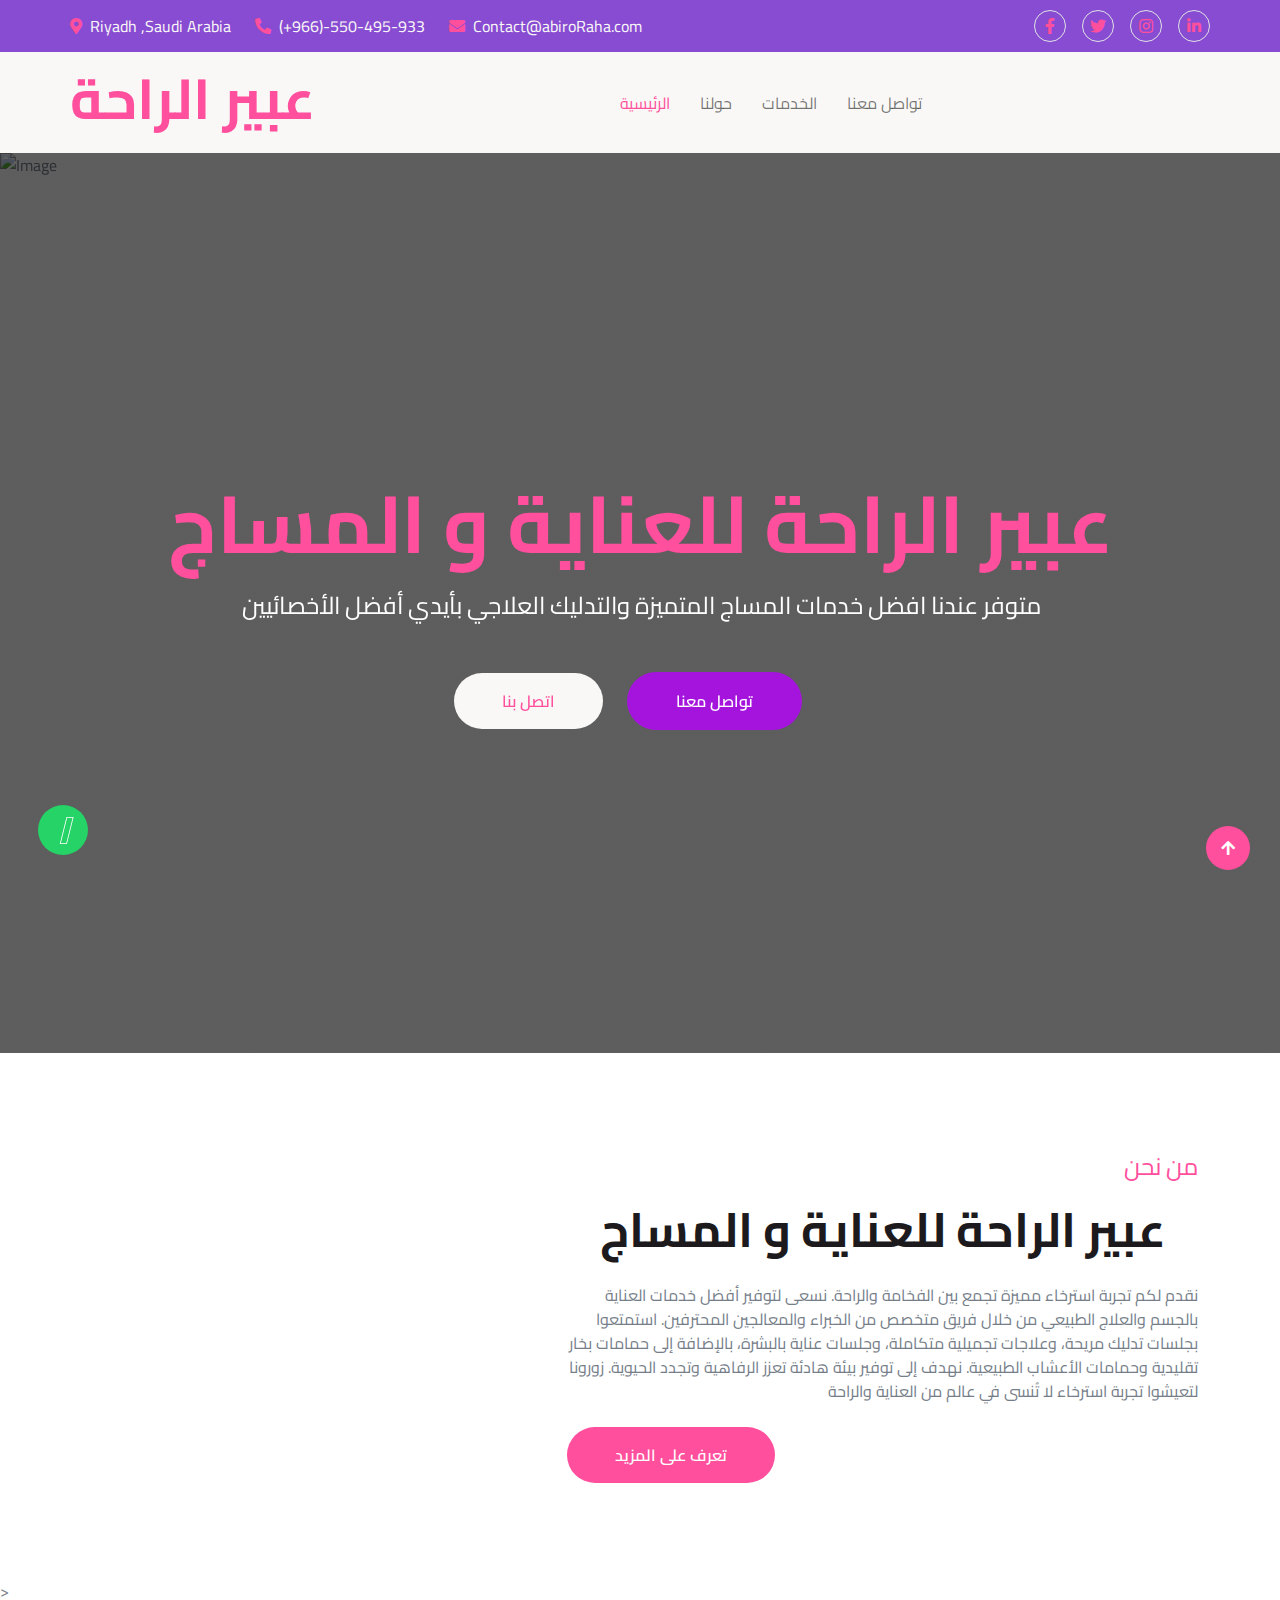
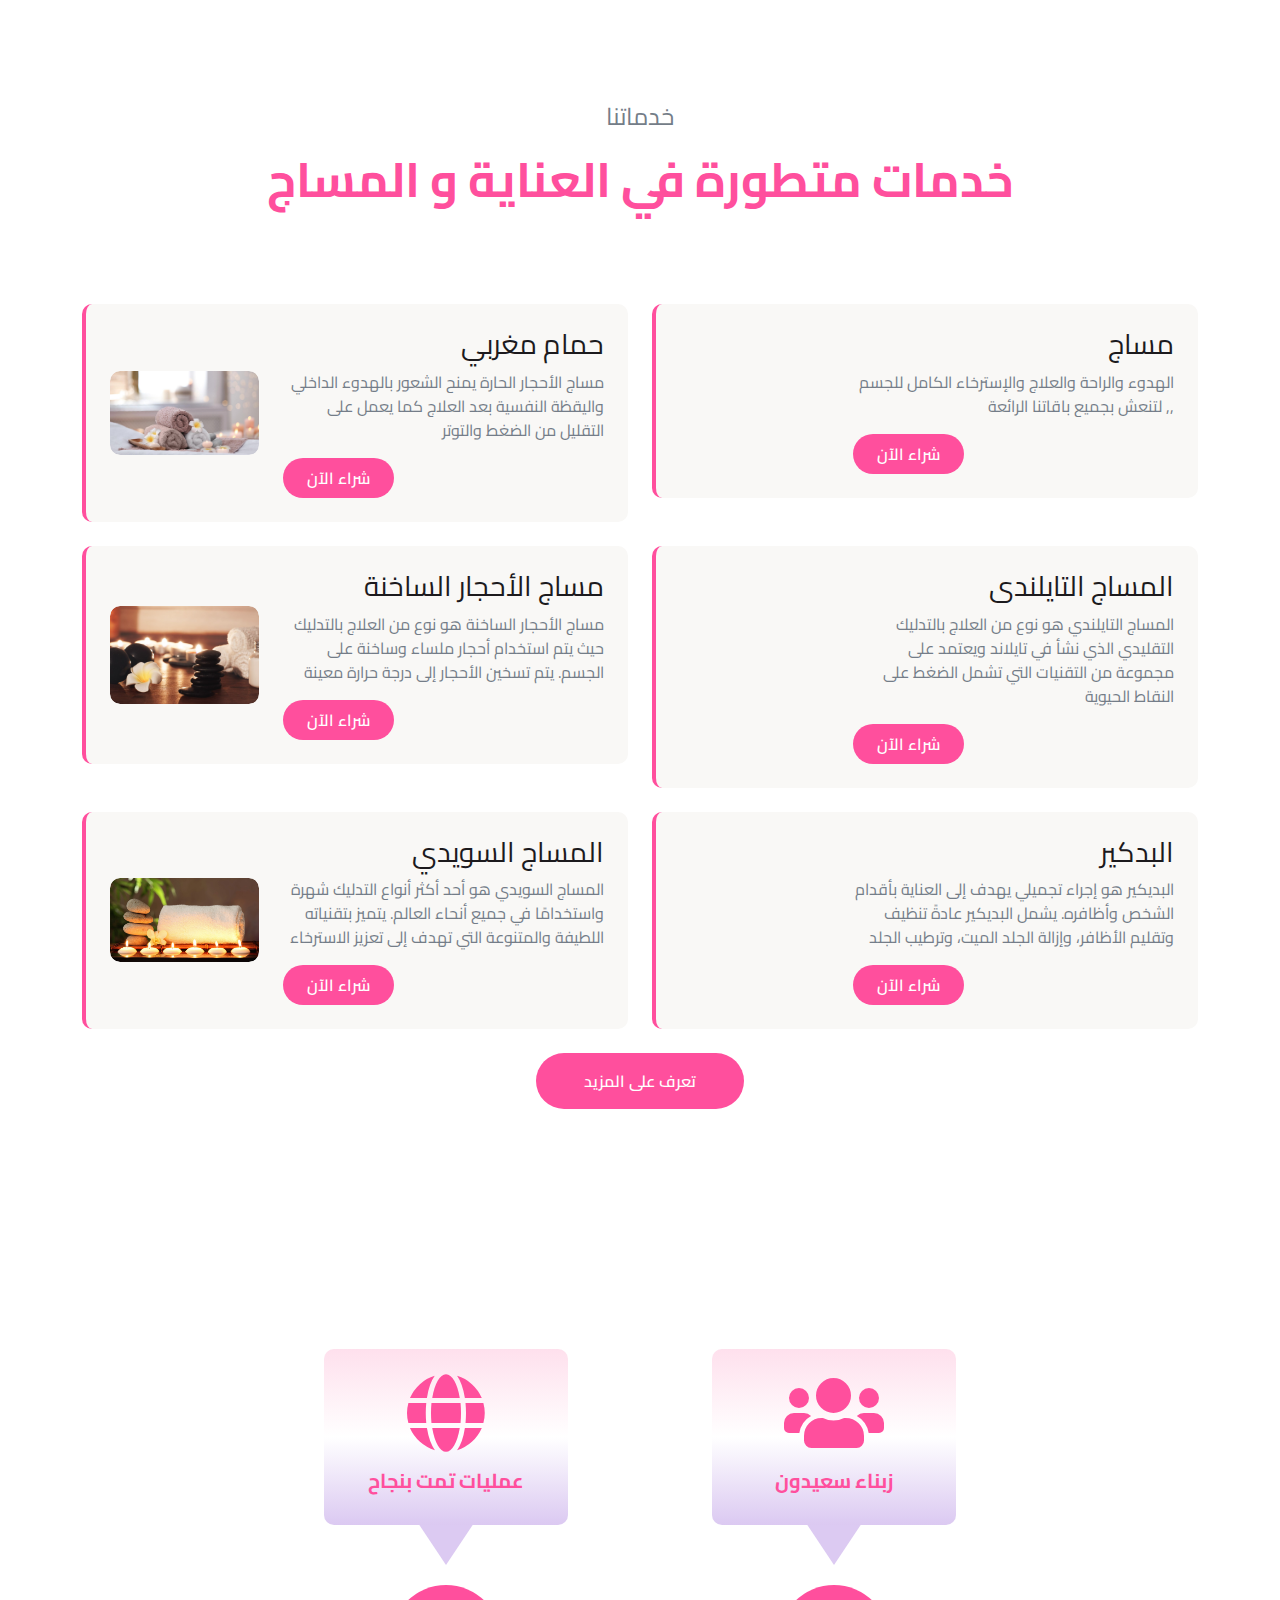
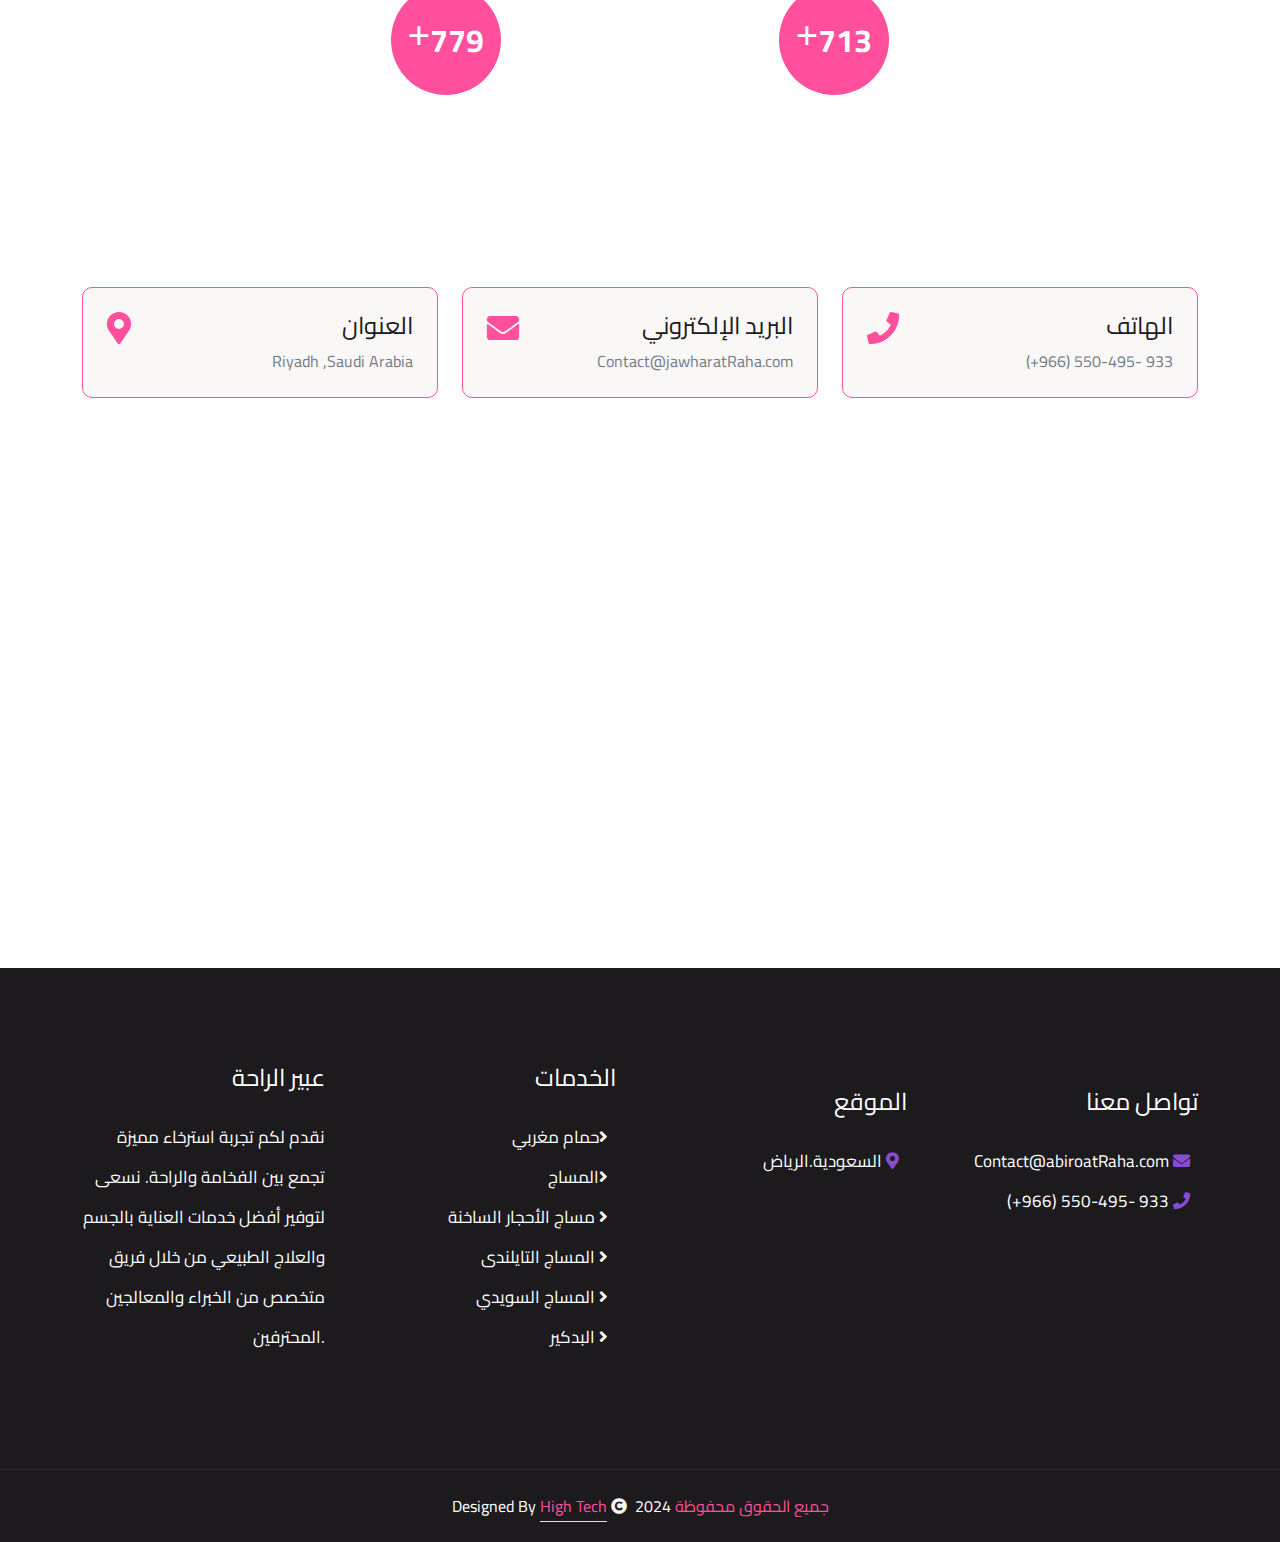
==== commit b1727a9f: "Update index.html" ====
--- a/index.html
+++ b/index.html
@@ -136,7 +136,12 @@
                                 <h1 class="display-1  text-primary mb-3" style="font-size: Reem Kufi !important;">عبير  الراحة للعناية و المساج</h1>
                                 <p class="mx-md-5 fs-4 px-4 mb-5 text-white">متوفر عندنا افضل خدمات المساج المتميزة والتدليك العلاجي بأيدي أفضل الأخصائيين</p>
                                 <div class="d-flex align-items-center justify-content-center">
-                                    <a class="btn btn-light btn-light-outline-0 rounded-pill py-3 px-5 me-4" href="#">إبدأ الان </a>
+                                 <a class="btn btn-light btn-light-outline-0 rounded-pill py-3 px-5 me-4" href="tel:+966550495933"> اتصل بنا </a>
+                                     <a class="btn  rounded-pill py-3 px-5 me-4" 
+                                        style="background-color: #a414dd !important; color: white;" 
+                                        href="https://wa.me/+966550495933?text=أريد حجز موعد">
+                                        تواصل معنا
+                                     </a>
                                  
                                 </div>
                             </div>
@@ -504,4 +509,4 @@
    
     </body>
 
-</html>+</html>
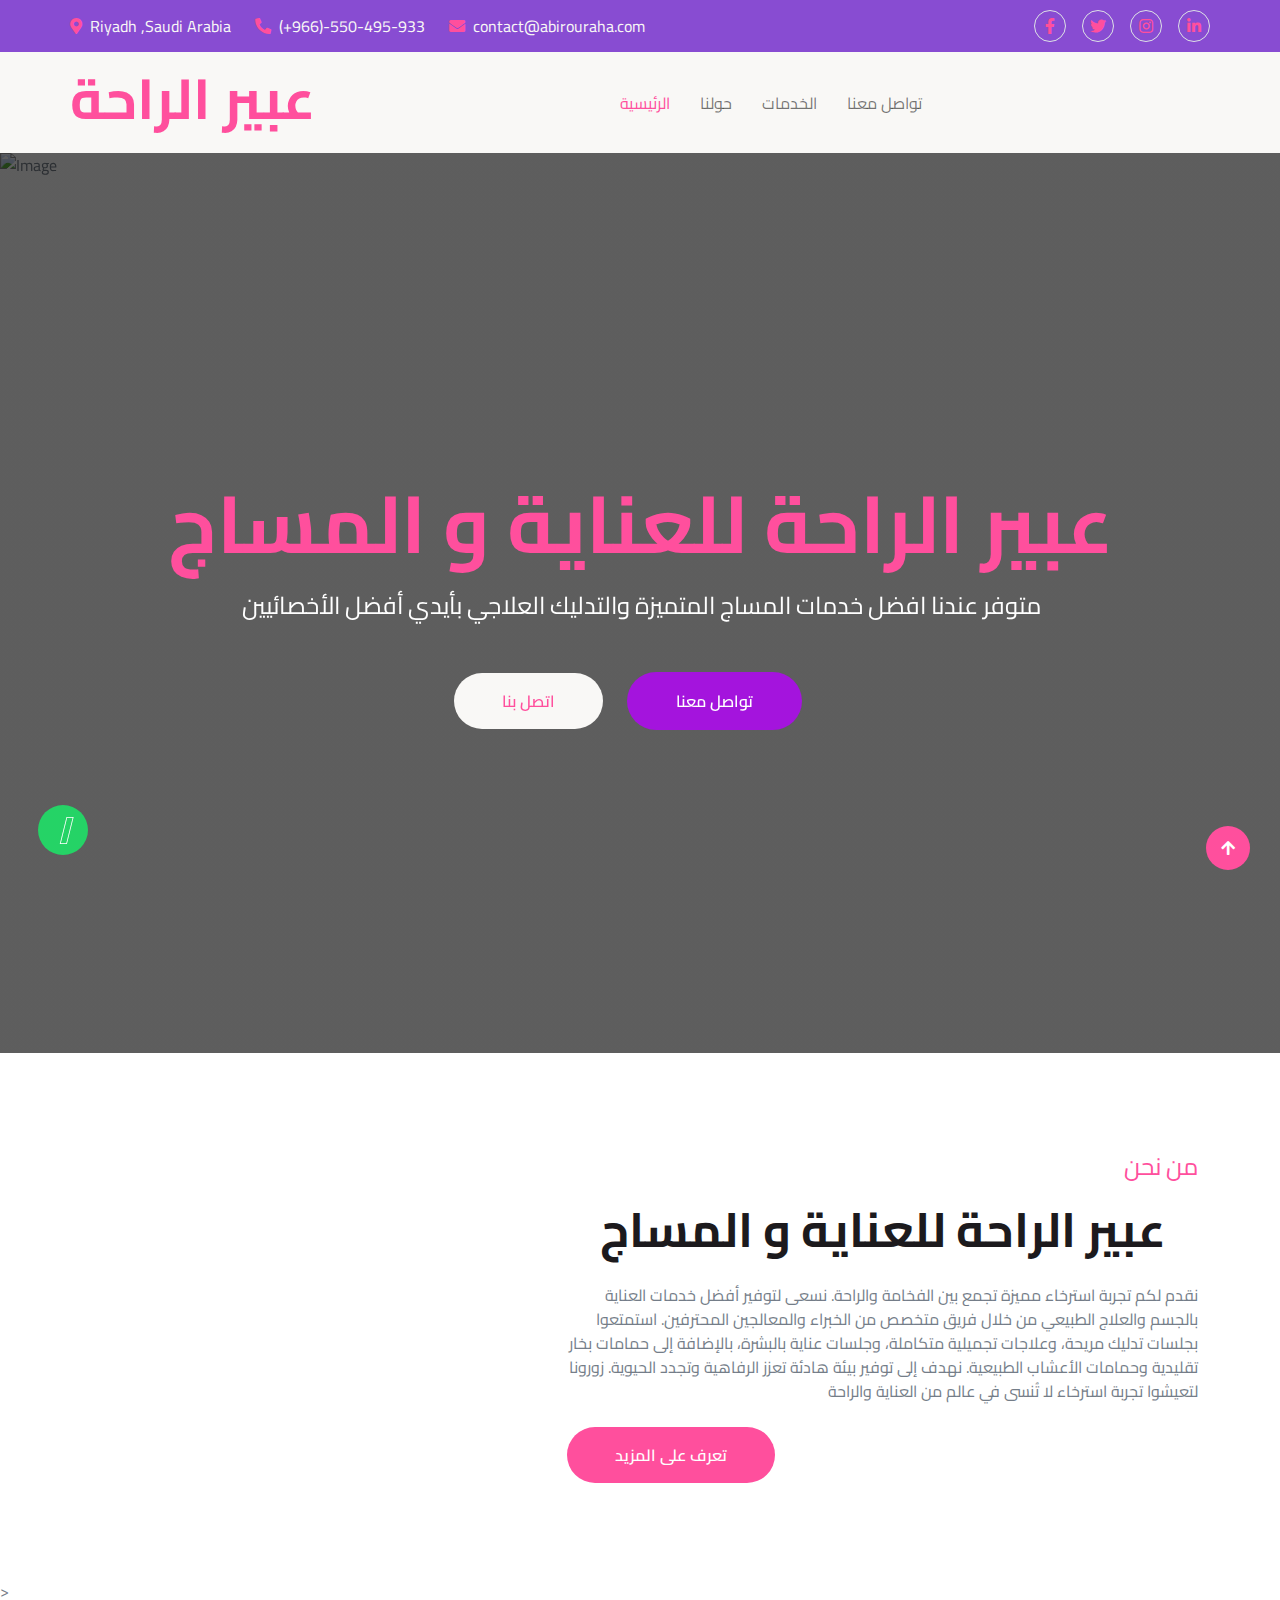
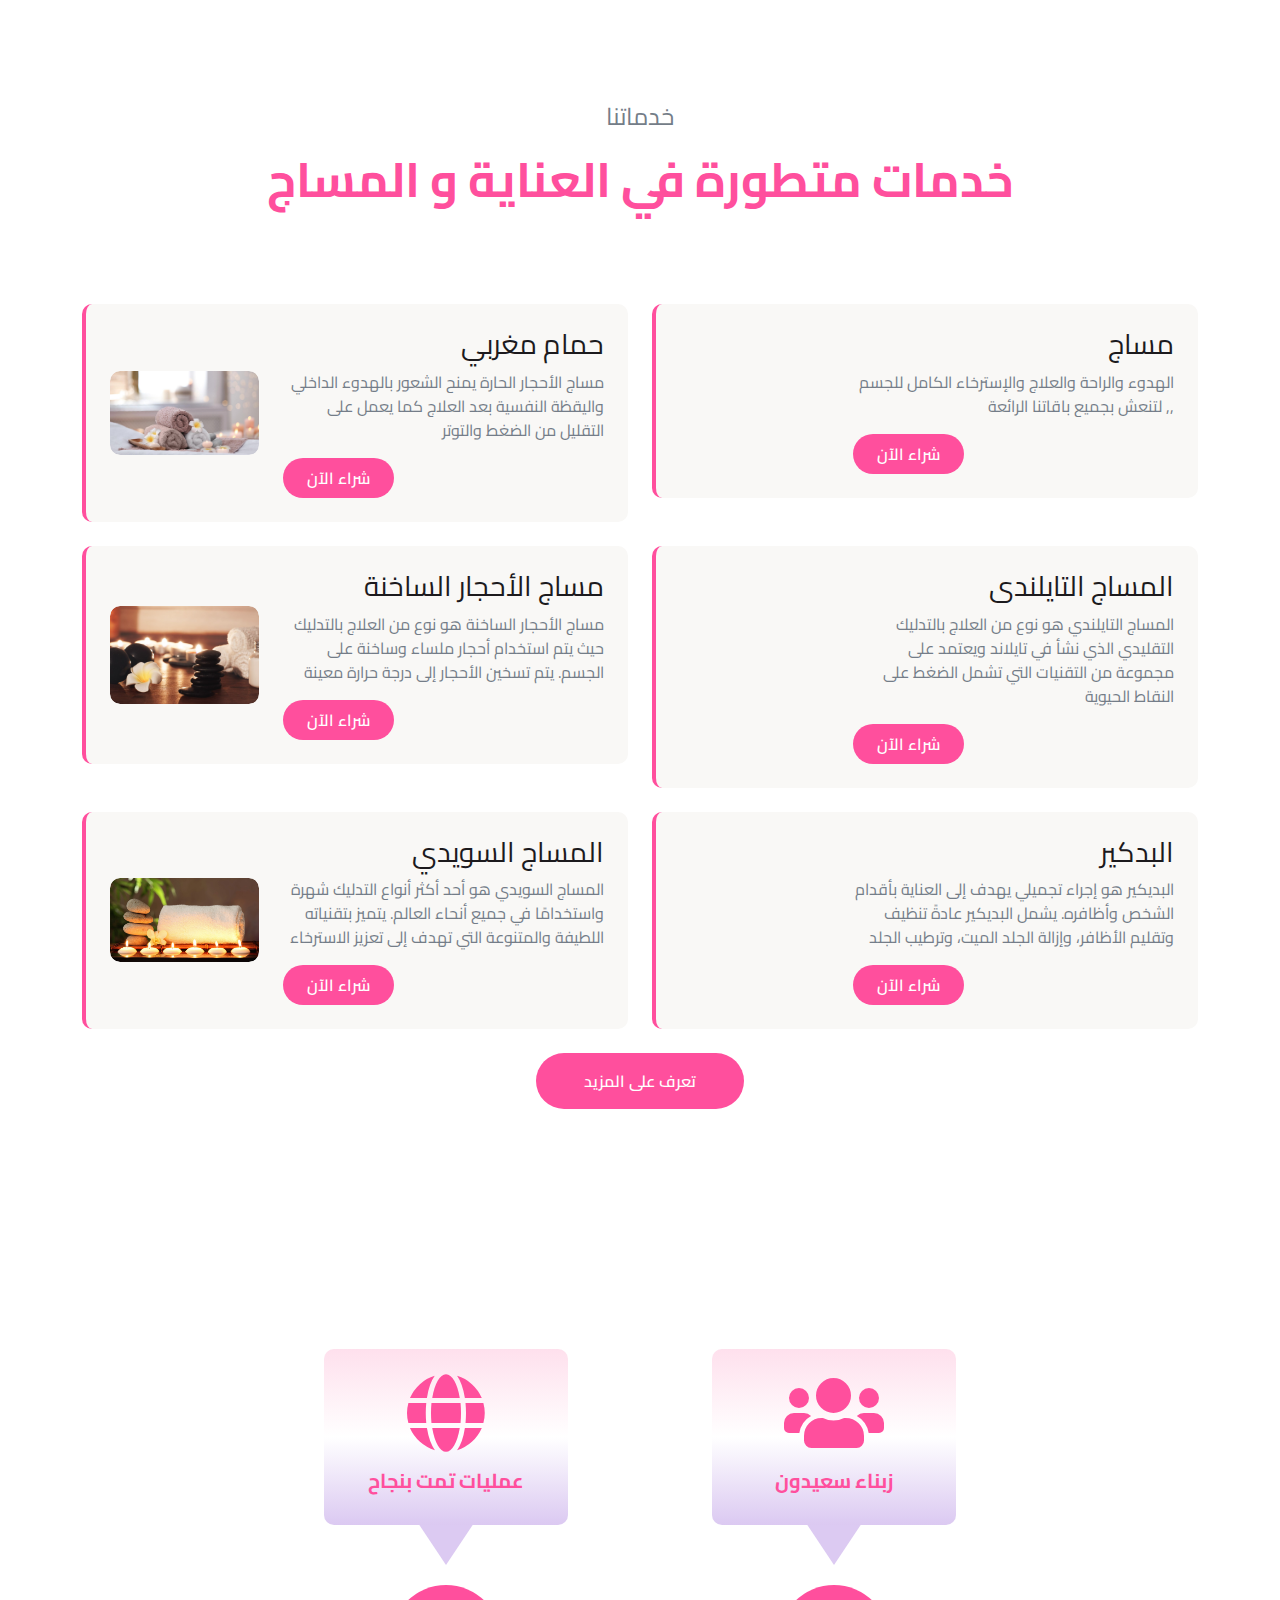
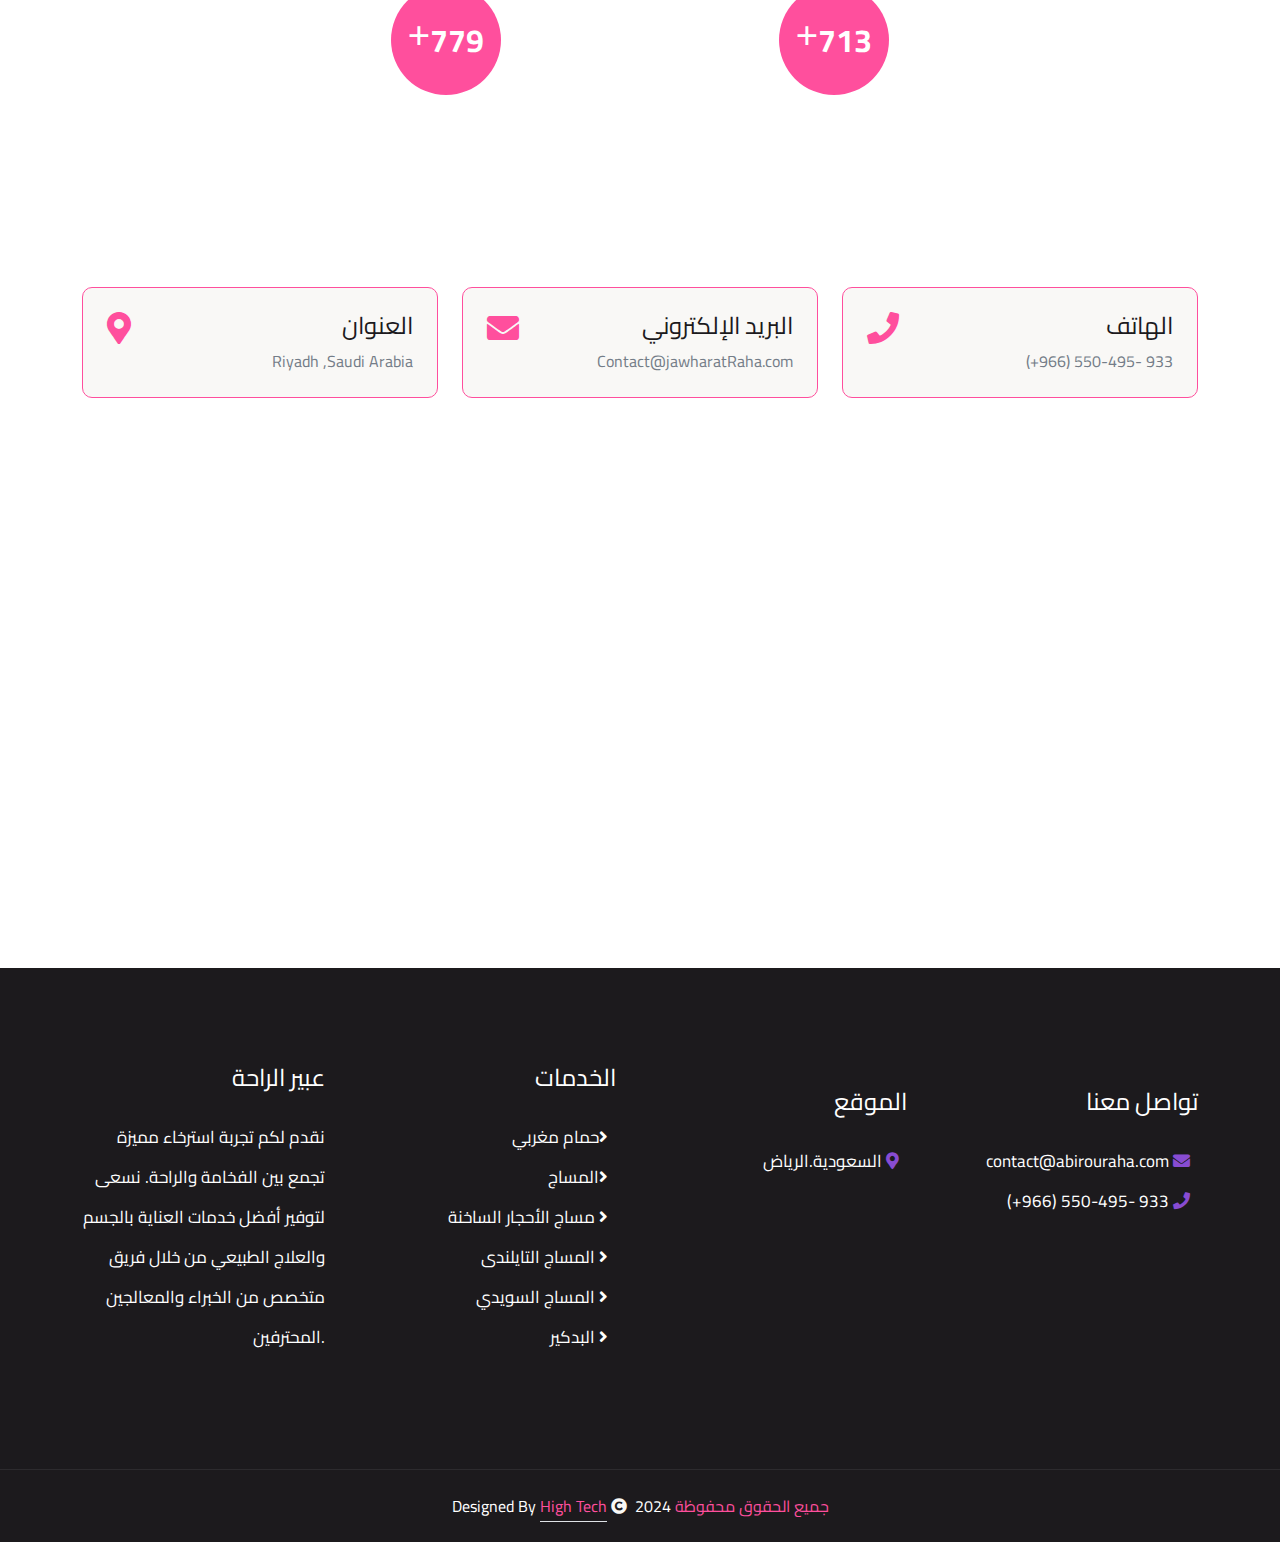
==== commit d00ceb36: "Update index.html" ====
--- a/index.html
+++ b/index.html
@@ -56,7 +56,7 @@
                             <div class="d-flex flex-wrap">
                                 <a href="#" class="me-4 text-light"><i class="fas fa-map-marker-alt text-primary me-2"></i>Riyadh ,Saudi Arabia</a>
                                 <a href="#" class="me-4 text-light"><i class="fas fa-phone-alt text-primary me-2"></i>(+966)-550-495-933</a>
-                                <a href="#" class="text-light"><i class="fas fa-envelope text-primary me-2"></i>Contact@abiroRaha.com</a>
+                                <a href="#" class="text-light"><i class="fas fa-envelope text-primary me-2"></i>contact@abirouraha.com</a>
                             </div>
 
                         </div>
@@ -459,7 +459,7 @@
                     <div class="col-md-6 col-lg-6 col-xl-3">
                         <div class="footer-item d-flex flex-column">
                             <h4 class="my-4 text-white">تواصل معنا </h4>
-                            <p class="mb-0"> Contact@abiroatRaha.com  <i class="fas fa-envelope text-secondary me-2"></i></p>
+                            <p class="mb-0"> contact@abirouraha.com <i class="fas fa-envelope text-secondary me-2"></i></p>
                             <p class="mb-0">(+966) 550-495- 933 <i class="fas fa-phone text-secondary me-2"></i></p>
                         </div>
                     </div>
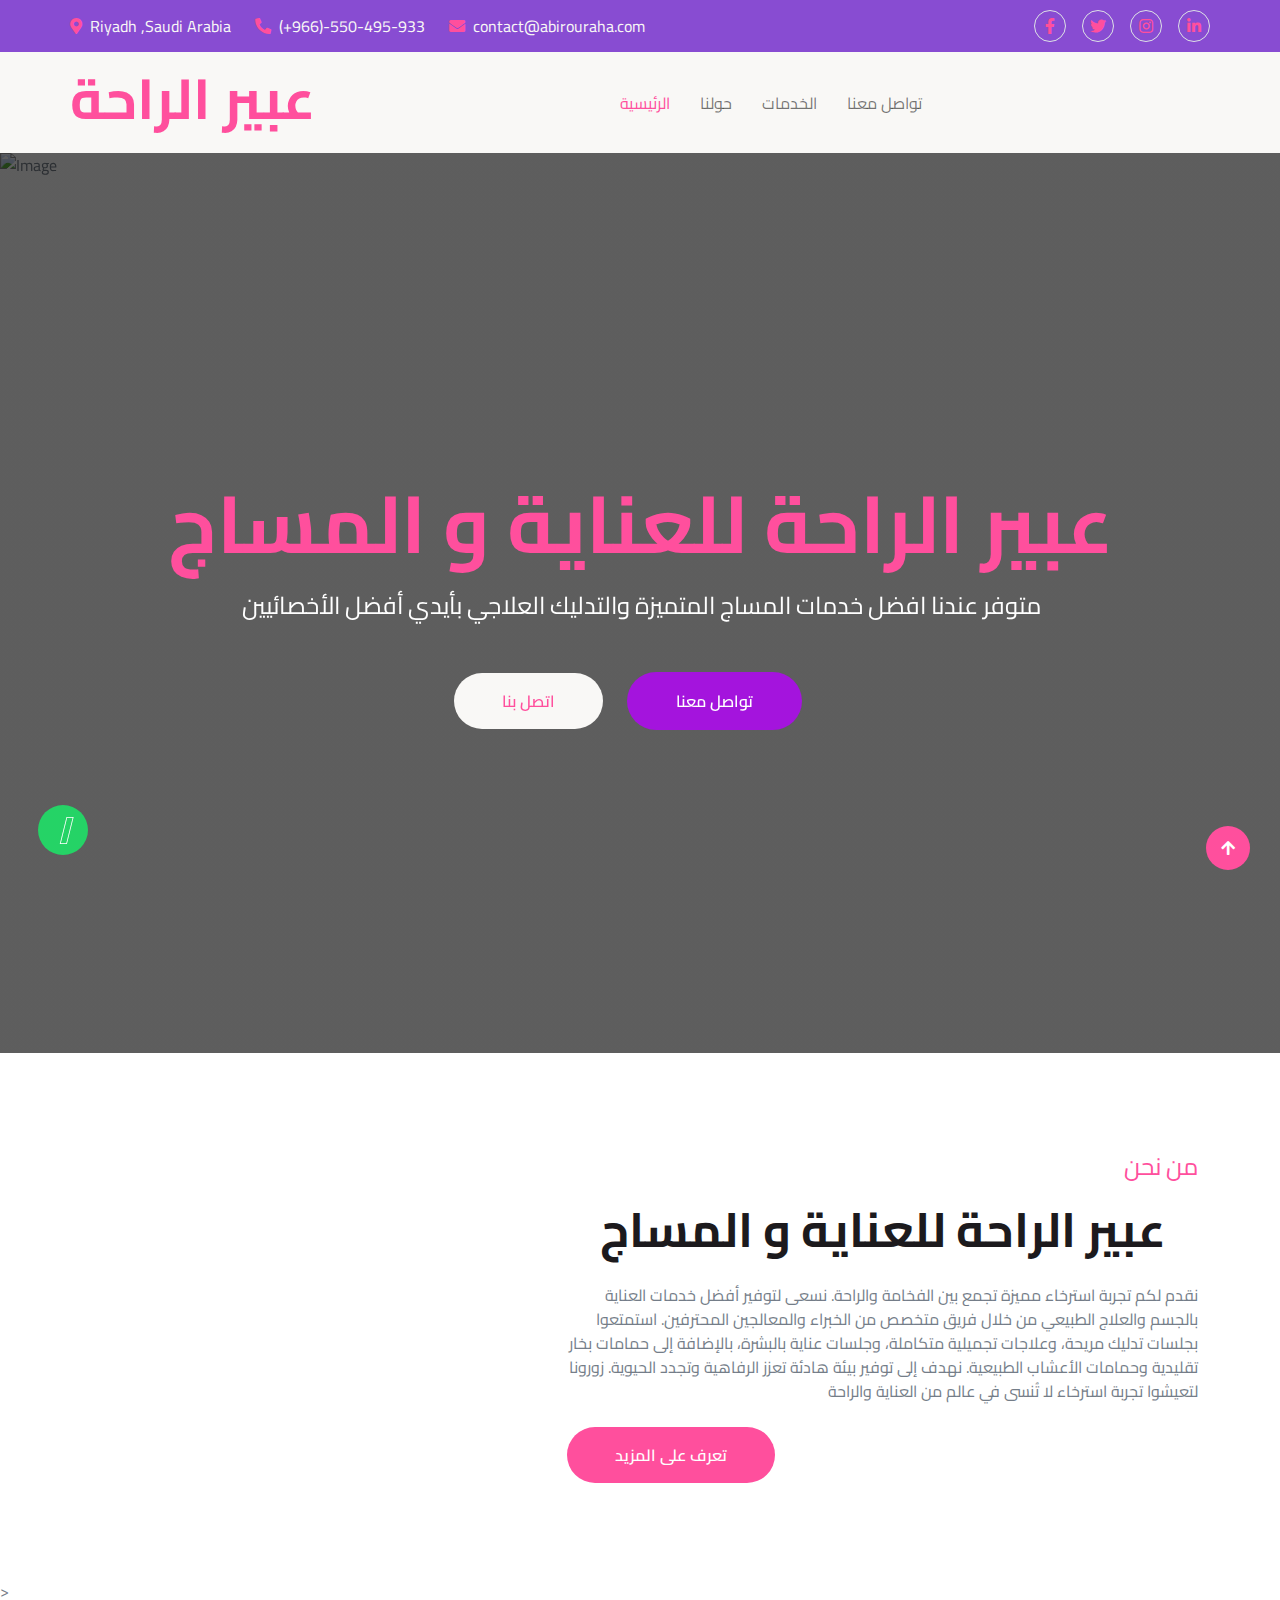
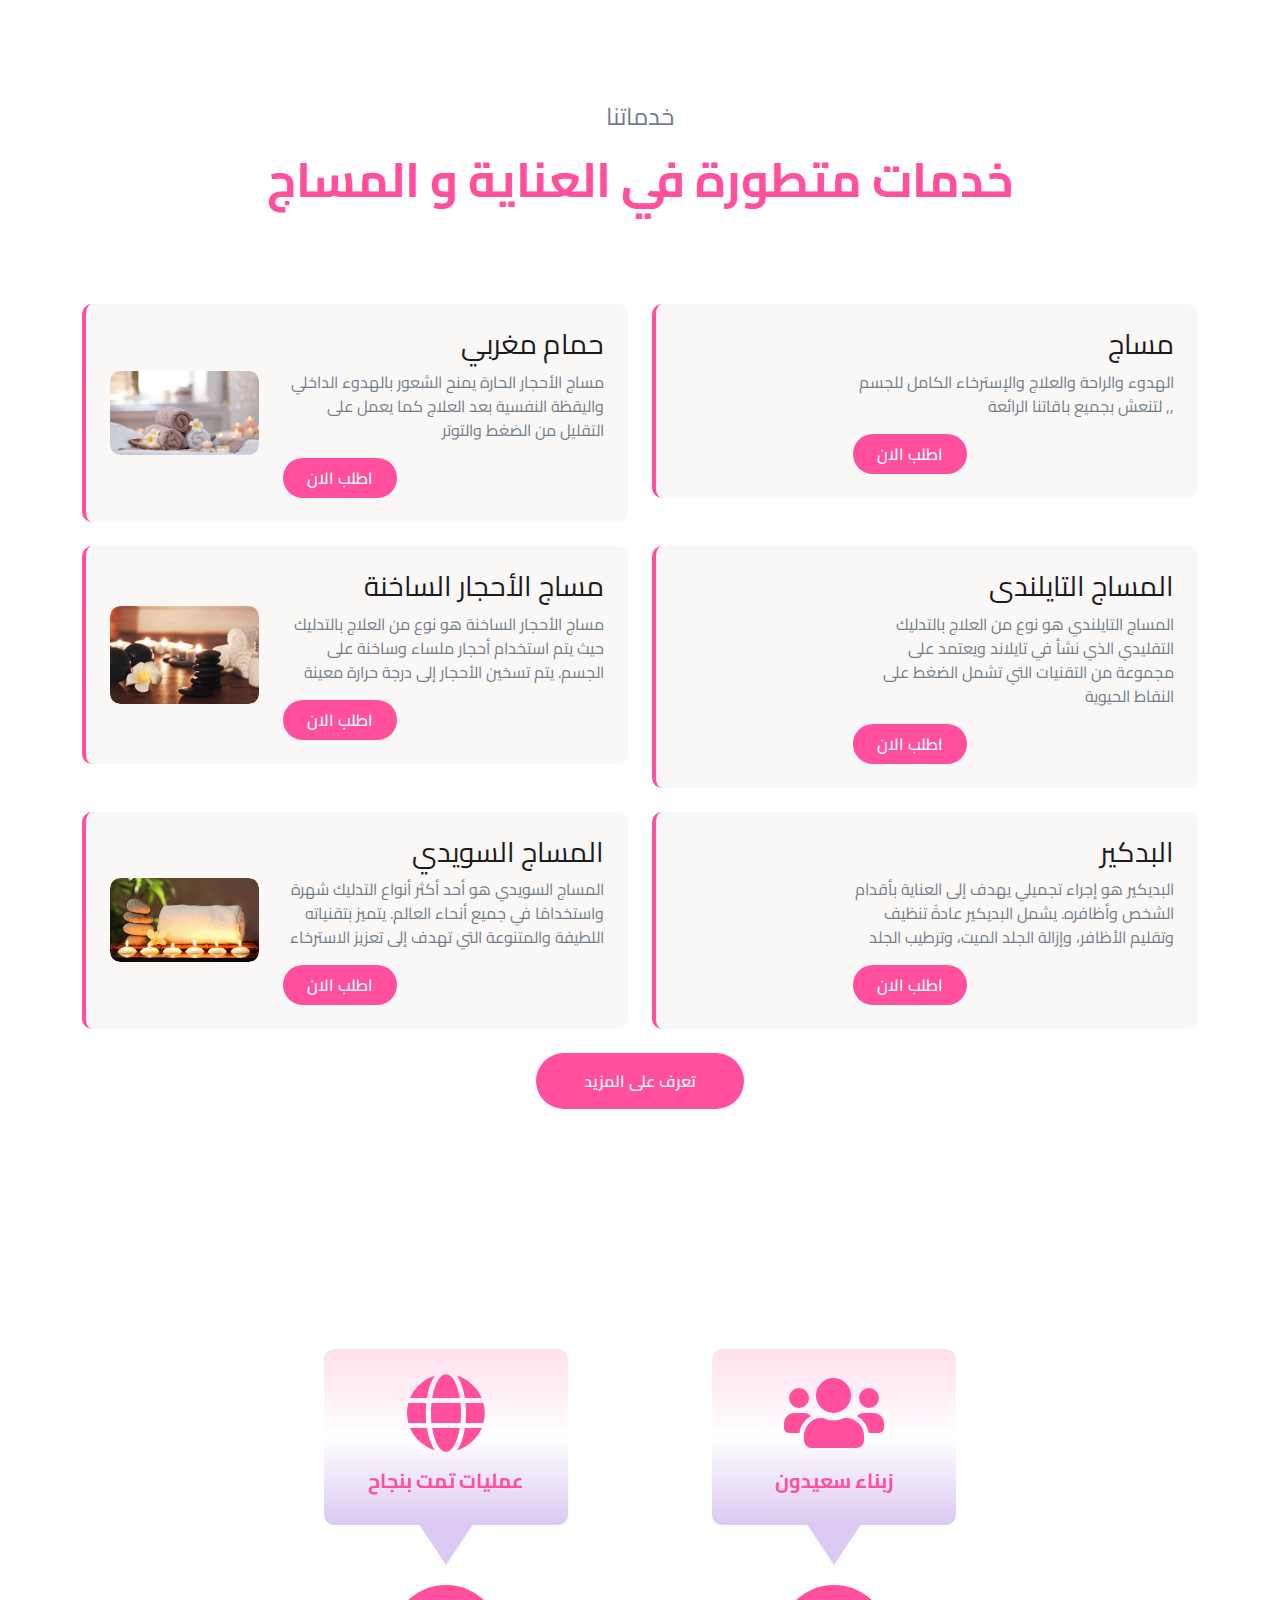
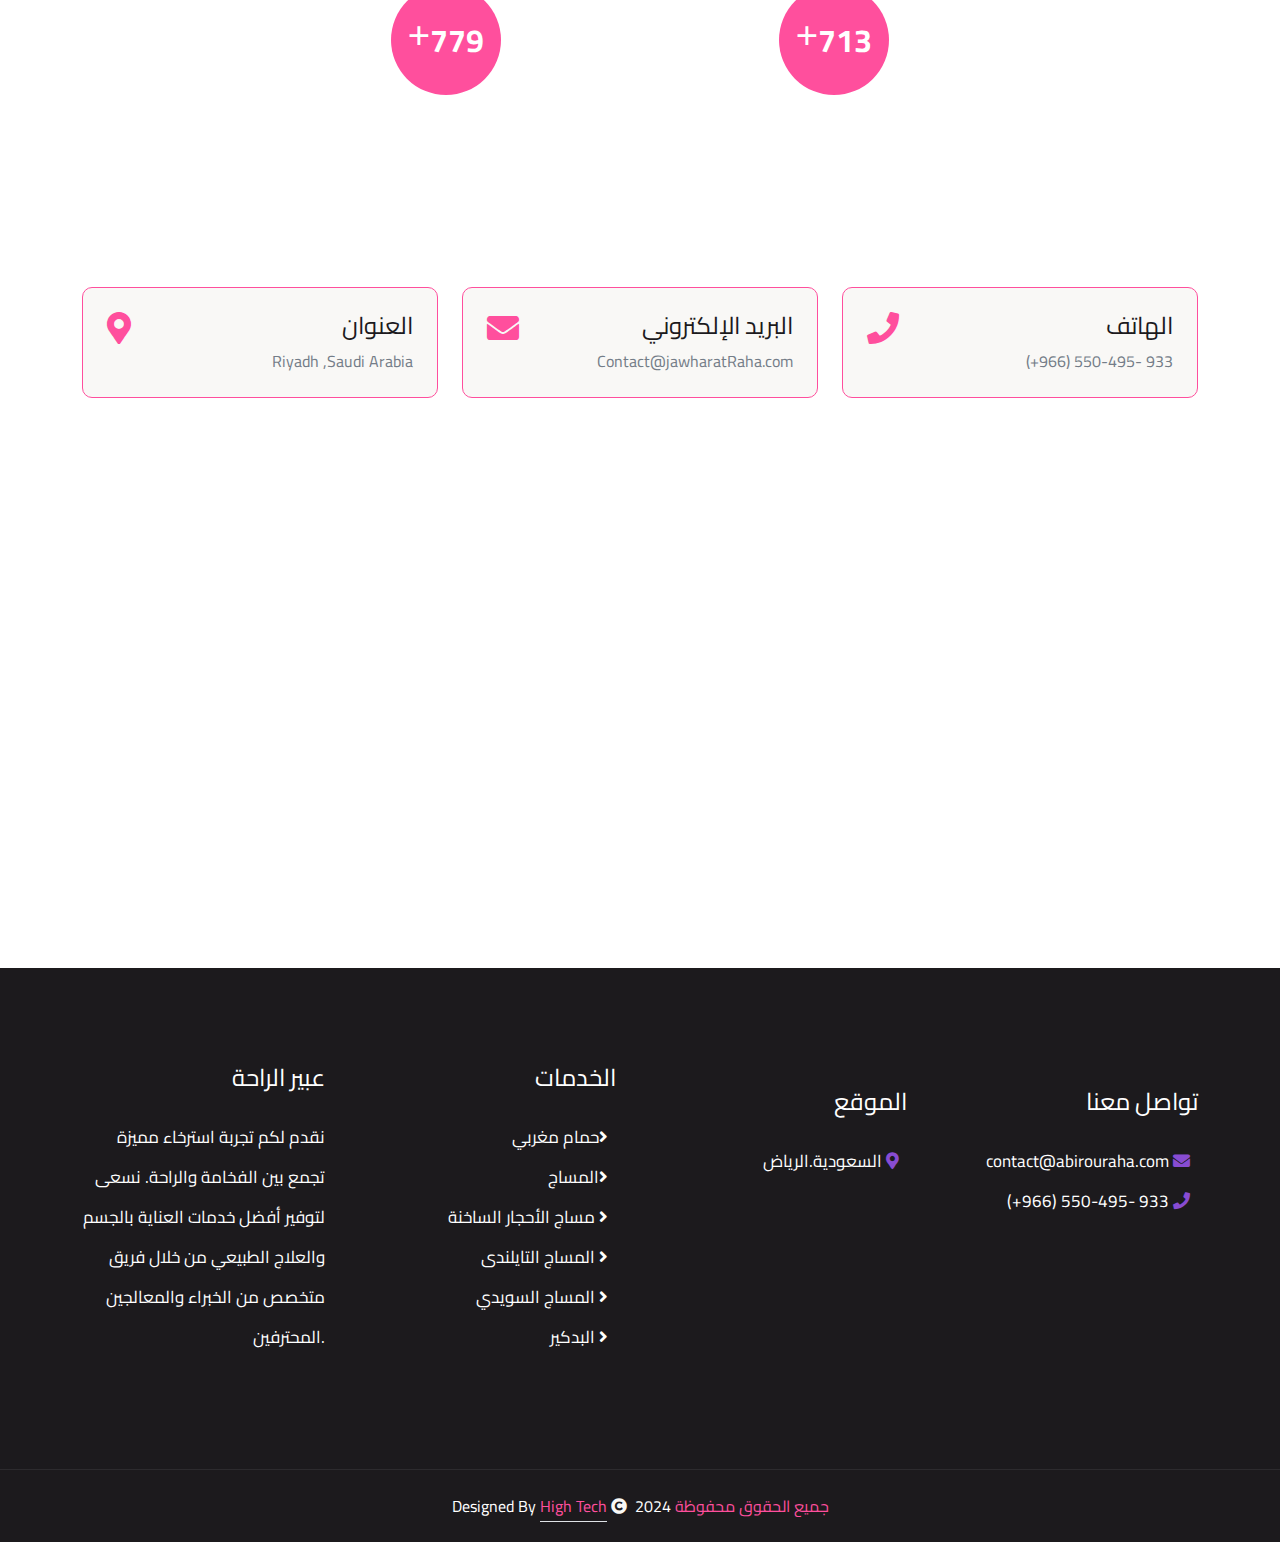
==== commit 90cece29: "Update index.html" ====
--- a/index.html
+++ b/index.html
@@ -216,7 +216,7 @@
                                         <h3>  حمام مغربي</h3>
                                         <p>مساج الأحجار الحارة يمنح الشعور بالهدوء الداخلي واليقظة النفسية بعد العلاج كما يعمل على التقليل من الضغط والتوتر
                                         </p>
-                                        <a href="#" class="btn btn-primary btn-primary-outline-0 rounded-pill py-2 px-4">شراء الآن</a>
+                                        <a href="#" class="btn btn-primary btn-primary-outline-0 rounded-pill py-2 px-4"> اطلب الان</a>
                                     </div>
                                 </div>
                             </div>
@@ -234,7 +234,7 @@
                                     <div class="services-content text-start">
                                         <h3>مساج </h3>
                                         <p>   الهدوء والراحة والعلاج والإسترخاء الكامل للجسم ,, لتنعش بجميع باقاتنا الرائعة</p>
-                                        <a href="#" class="btn btn-primary btn-primary-outline-0 rounded-pill py-2 px-4">شراء الآن</a>
+                                        <a href="https://wa.me/+966550495933?text=أريد حجز موعد" class="btn btn-primary btn-primary-outline-0 rounded-pill py-2 px-4">اطلب الان</a>
                                     </div>
                                 </div>
                             </div>
@@ -252,7 +252,7 @@
                                     <div class="services-content text-start">
                                         <h3>مساج الأحجار الساخنة </h3>
                                         <p> مساج الأحجار الساخنة هو نوع من العلاج بالتدليك حيث يتم استخدام أحجار ملساء وساخنة على الجسم. يتم تسخين الأحجار إلى درجة حرارة معينة </p>
-                                        <a href="#" class="btn btn-primary btn-primary-outline-0 rounded-pill py-2 px-4">شراء الآن</a>
+                                        <a href="https://wa.me/+966550495933?text=أريد حجز موعد" class="btn btn-primary btn-primary-outline-0 rounded-pill py-2 px-4"> اطلب الان</a>
                                     </div>
                                 </div>
                             </div>
@@ -270,7 +270,7 @@
                                     <div class="services-content text-start">
                                         <h3>المساج التايلندى </h3>
                                         <p>المساج التايلندي هو نوع من العلاج بالتدليك التقليدي الذي نشأ في تايلاند ويعتمد على مجموعة من التقنيات التي تشمل الضغط على النقاط الحيوية  </p>
-                                        <a href="#" class="btn btn-primary btn-primary-outline-0 rounded-pill py-2 px-4">شراء الآن</a>
+                                        <a href="https://wa.me/+966550495933?text=أريد حجز موعد" class="btn btn-primary btn-primary-outline-0 rounded-pill py-2 px-4"> اطلب الان</a>
                                     </div>
                                 </div>
                             </div>
@@ -288,7 +288,7 @@
                                     <div class="services-content text-start">
                                         <h3> المساج السويدي </h3>
                                         <p>المساج السويدي هو أحد أكثر أنواع التدليك شهرة واستخدامًا في جميع أنحاء العالم. يتميز بتقنياته اللطيفة والمتنوعة التي تهدف إلى تعزيز الاسترخاء    </p>
-                                        <a href="#" class="btn btn-primary btn-primary-outline-0 rounded-pill py-2 px-4">شراء الآن</a>
+                                        <a href="https://wa.me/+966550495933?text=أريد حجز موعد" class="btn btn-primary btn-primary-outline-0 rounded-pill py-2 px-4"> اطلب الان</a>
                                     </div>
                                 </div>
                             </div>
@@ -306,7 +306,7 @@
                                     <div class="services-content text-start">
                                         <h3>  البدكير </h3>
                                         <p>البديكير هو إجراء تجميلي يهدف إلى العناية بأقدام الشخص وأظافره. يشمل البديكير عادةً تنظيف وتقليم الأظافر، وإزالة الجلد الميت، وترطيب الجلد   </p>
-                                        <a href="#" class="btn btn-primary btn-primary-outline-0 rounded-pill py-2 px-4">شراء الآن</a>
+                                        <a href="https://wa.me/+966550495933?text=أريد حجز موعد" class="btn btn-primary btn-primary-outline-0 rounded-pill py-2 px-4"> اطلب الان</a>
                                     </div>
                                 </div>
                             </div>
@@ -315,7 +315,7 @@
       
                     <div class="col-12">
                         <div class="services-btn text-center">
-                            <a href="#" class="btn btn-primary btn-primary-outline-0 rounded-pill py-3 px-5"> تعرف على المزيد</a>
+                            <a href="https://wa.me/+966550495933?text=أريد حجز موعد" class="btn btn-primary btn-primary-outline-0 rounded-pill py-3 px-5"> تعرف على المزيد</a>
                         </div>
                     </div>
                 </div>
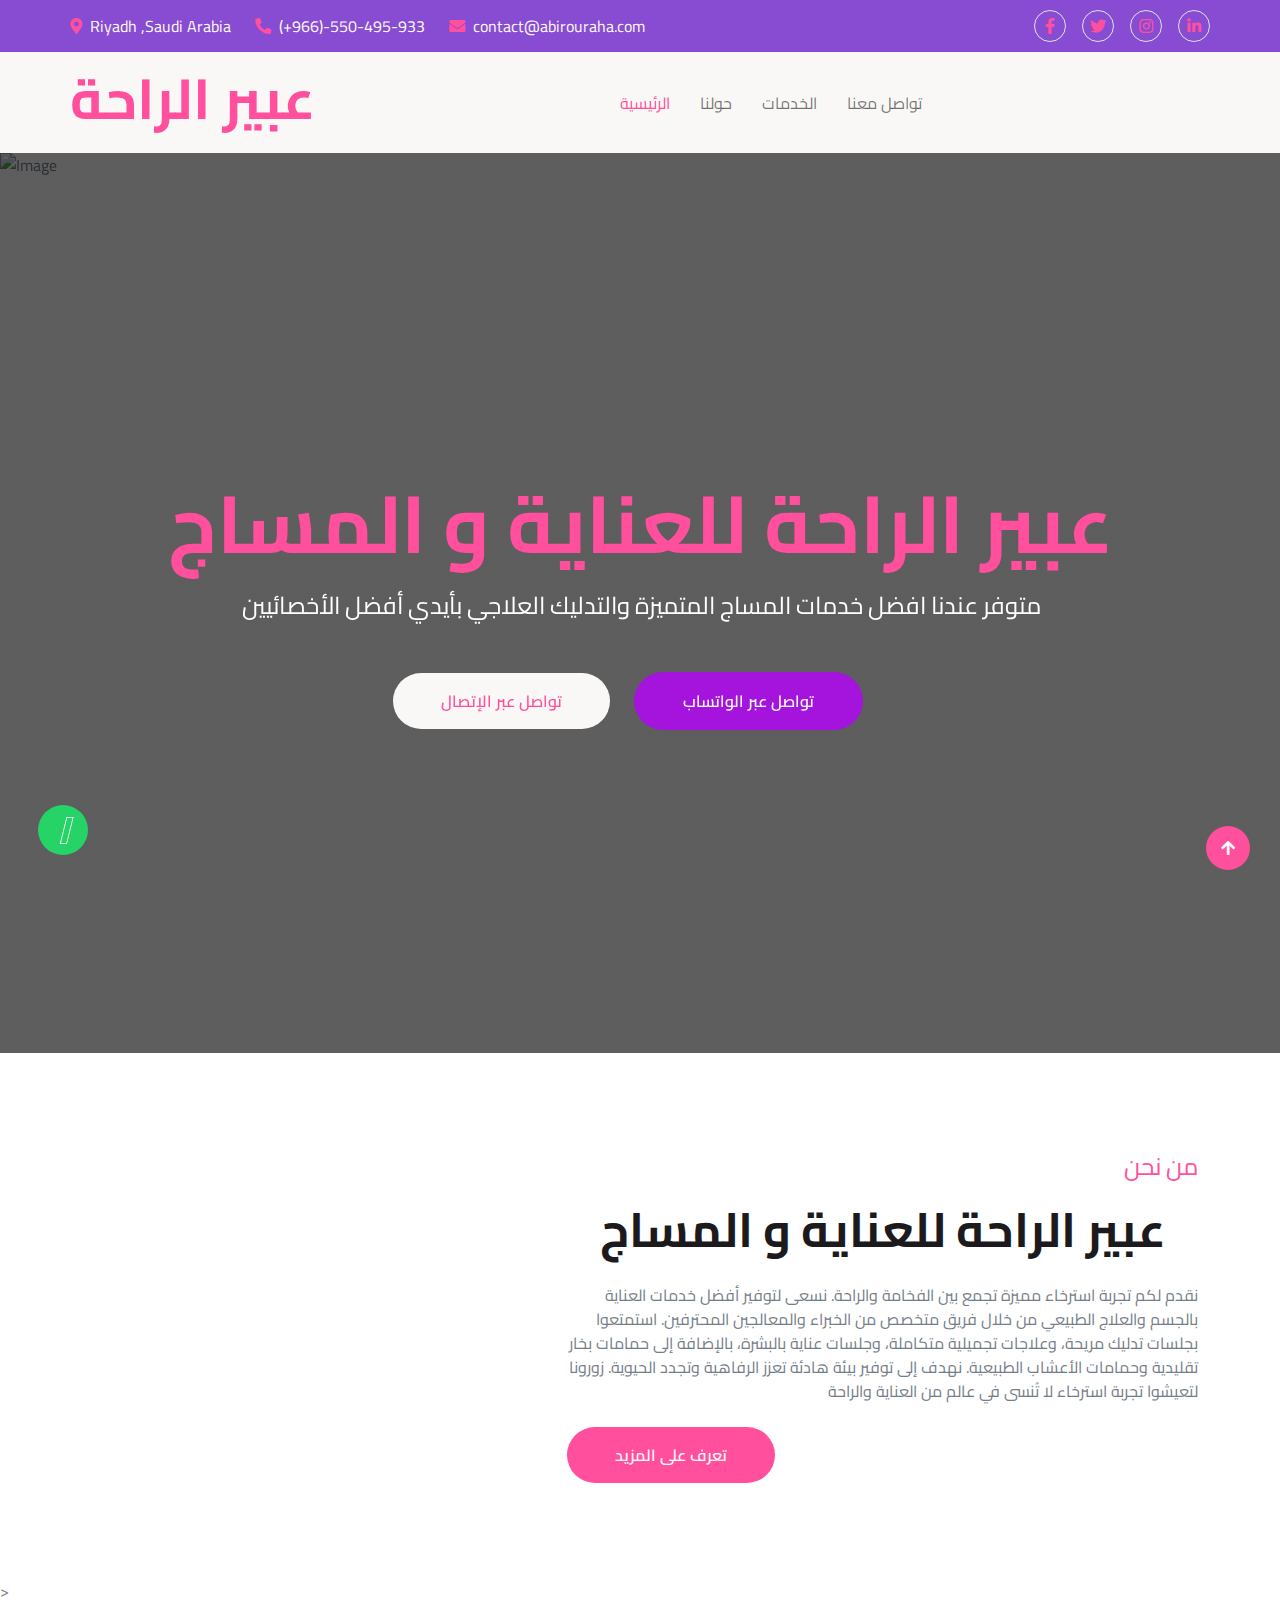
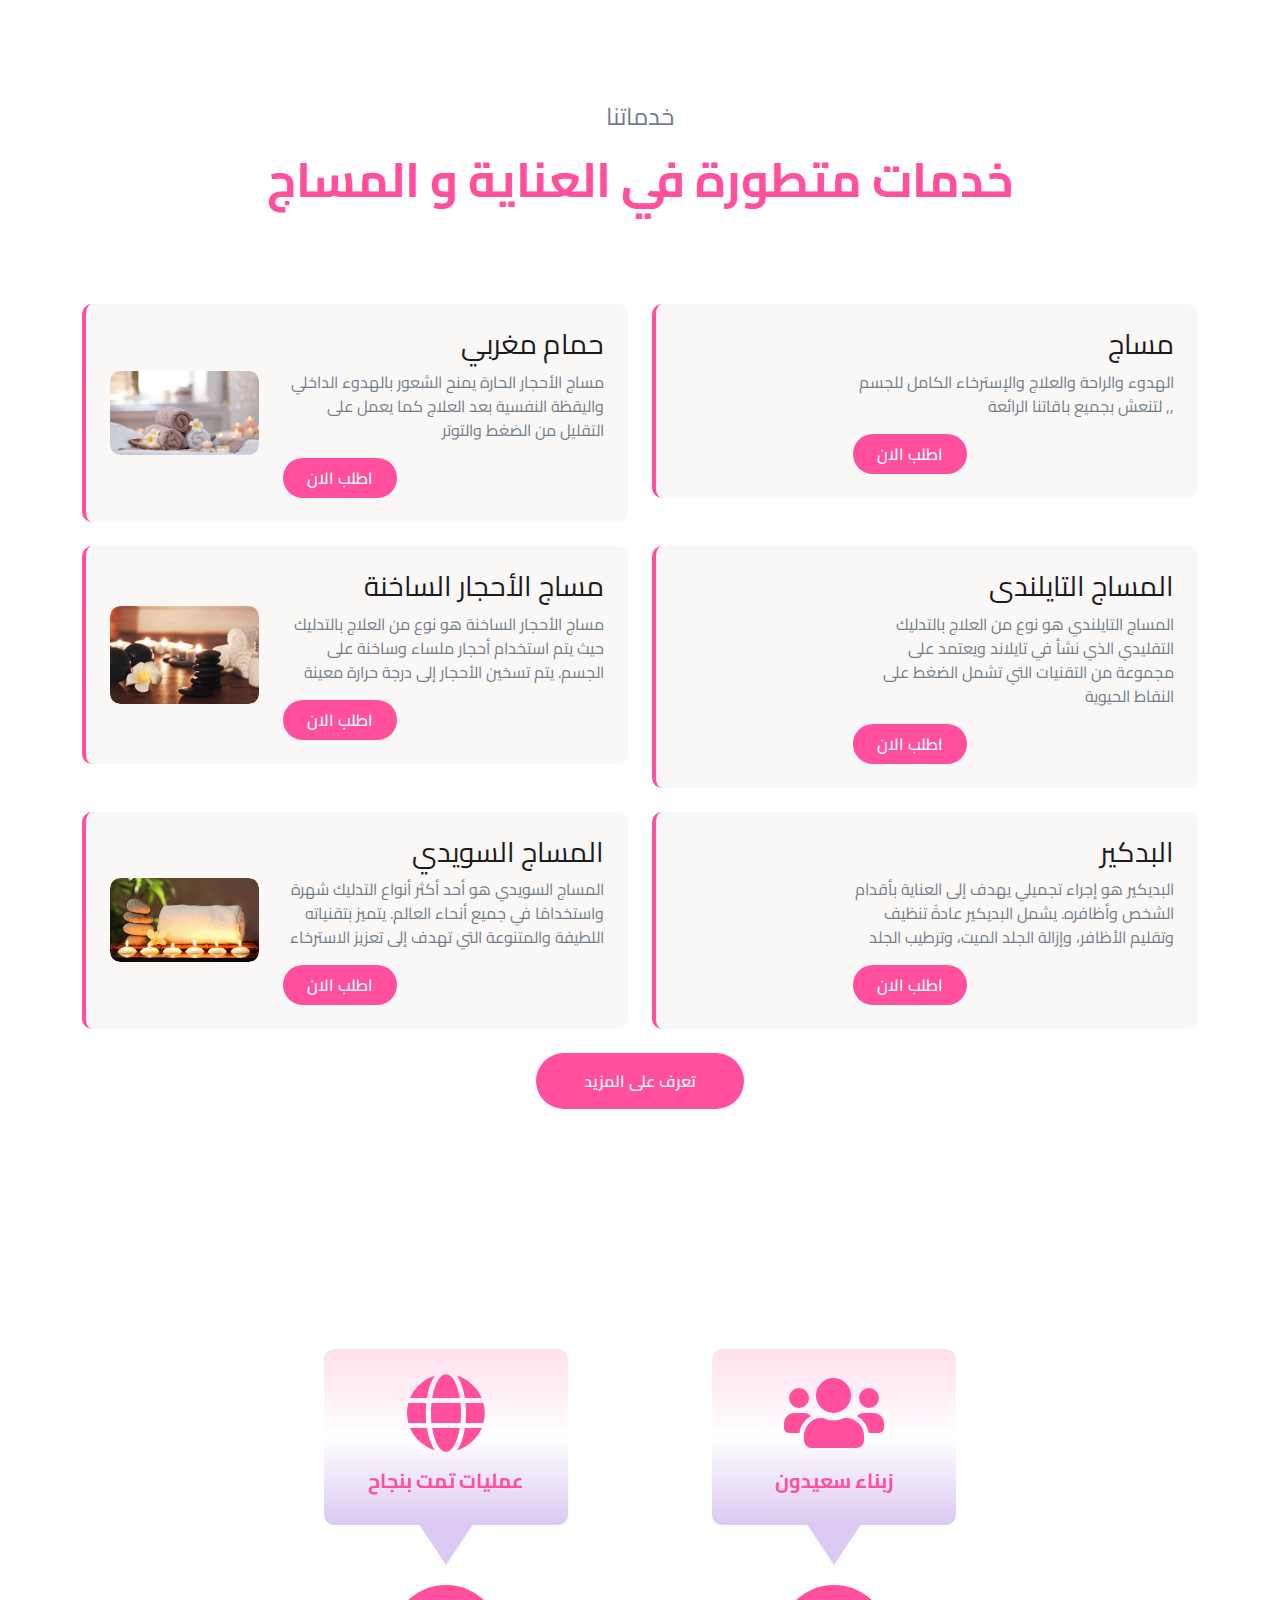
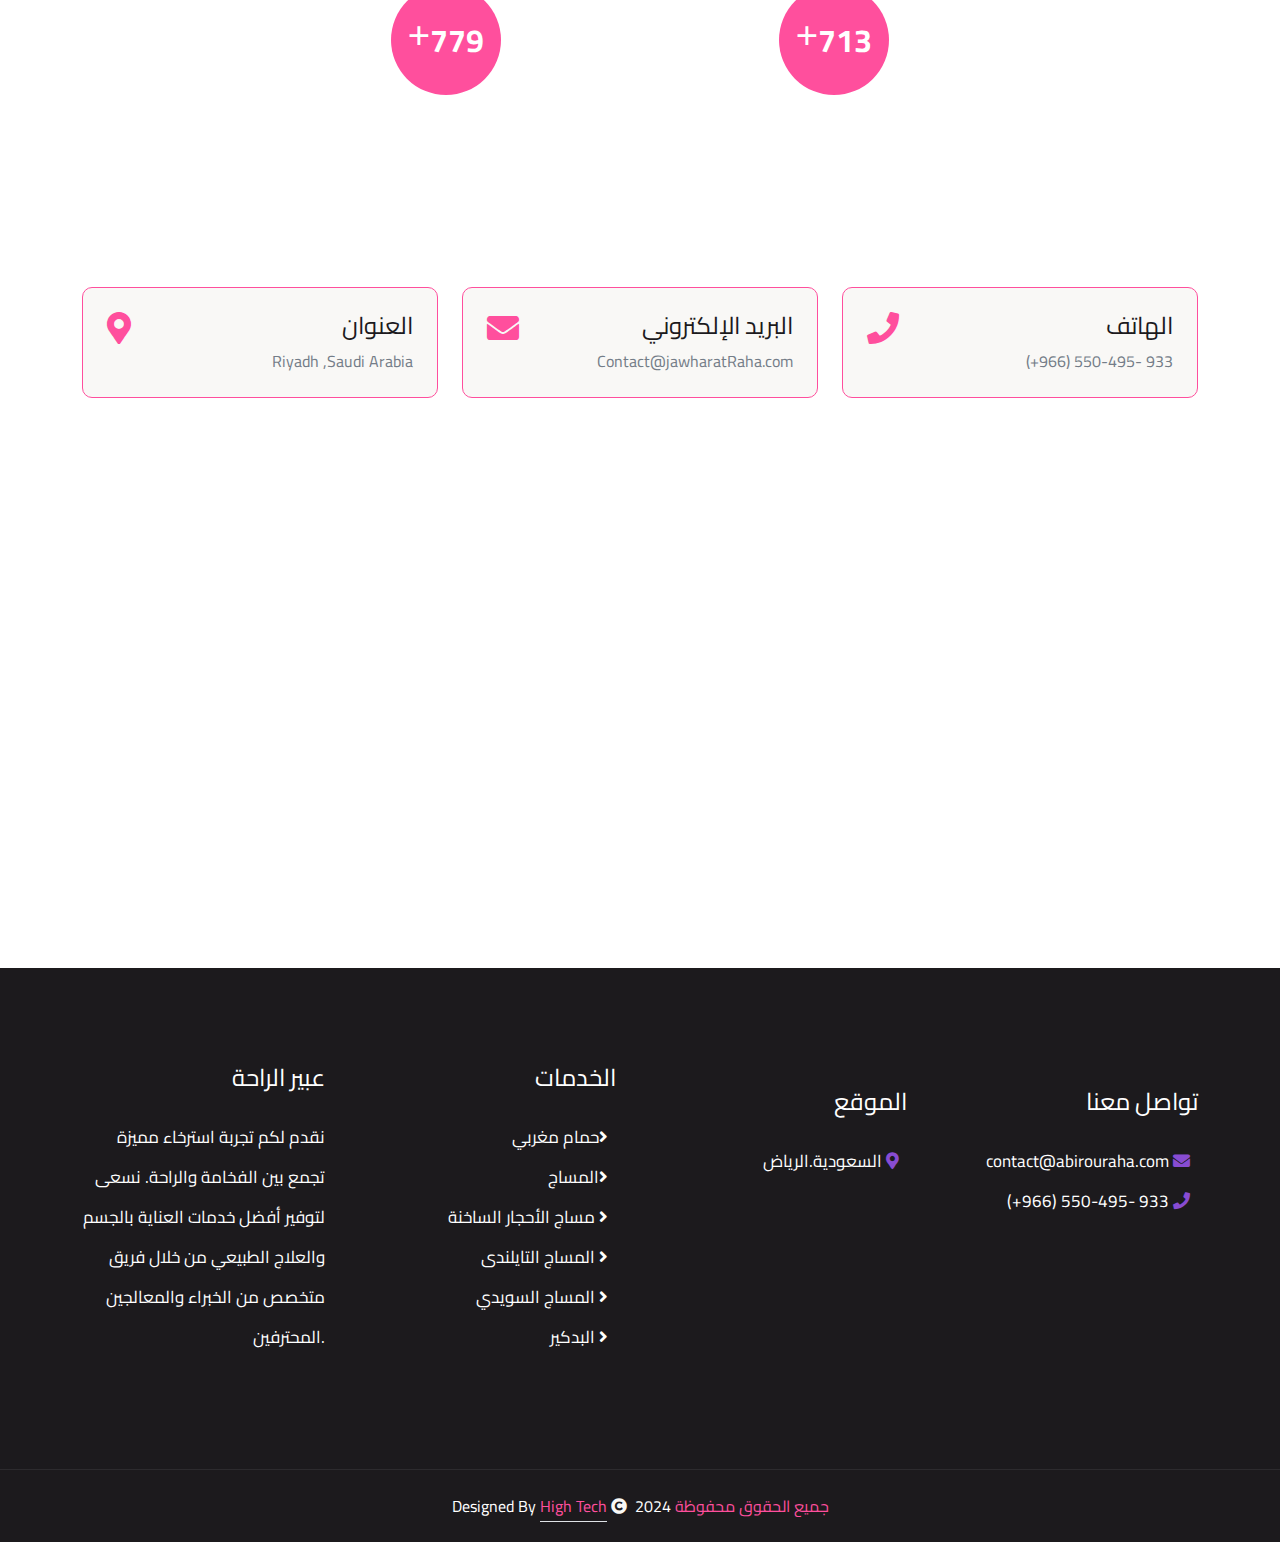
==== commit 57fbc0e0: "Update index.html" ====
--- a/index.html
+++ b/index.html
@@ -136,11 +136,11 @@
                                 <h1 class="display-1  text-primary mb-3" style="font-size: Reem Kufi !important;">عبير  الراحة للعناية و المساج</h1>
                                 <p class="mx-md-5 fs-4 px-4 mb-5 text-white">متوفر عندنا افضل خدمات المساج المتميزة والتدليك العلاجي بأيدي أفضل الأخصائيين</p>
                                 <div class="d-flex align-items-center justify-content-center">
-                                 <a class="btn btn-light btn-light-outline-0 rounded-pill py-3 px-5 me-4" href="tel:+966550495933"> اتصل بنا </a>
+                                 <a class="btn btn-light btn-light-outline-0 rounded-pill py-3 px-5 me-4" href="tel:+966550495933">  تواصل عبر الإتصال </a>
                                      <a class="btn  rounded-pill py-3 px-5 me-4" 
                                         style="background-color: #a414dd !important; color: white;" 
                                         href="https://wa.me/+966550495933?text=أريد حجز موعد">
-                                        تواصل معنا
+                                         تواصل عبر الواتساب
                                      </a>
                                  
                                 </div>
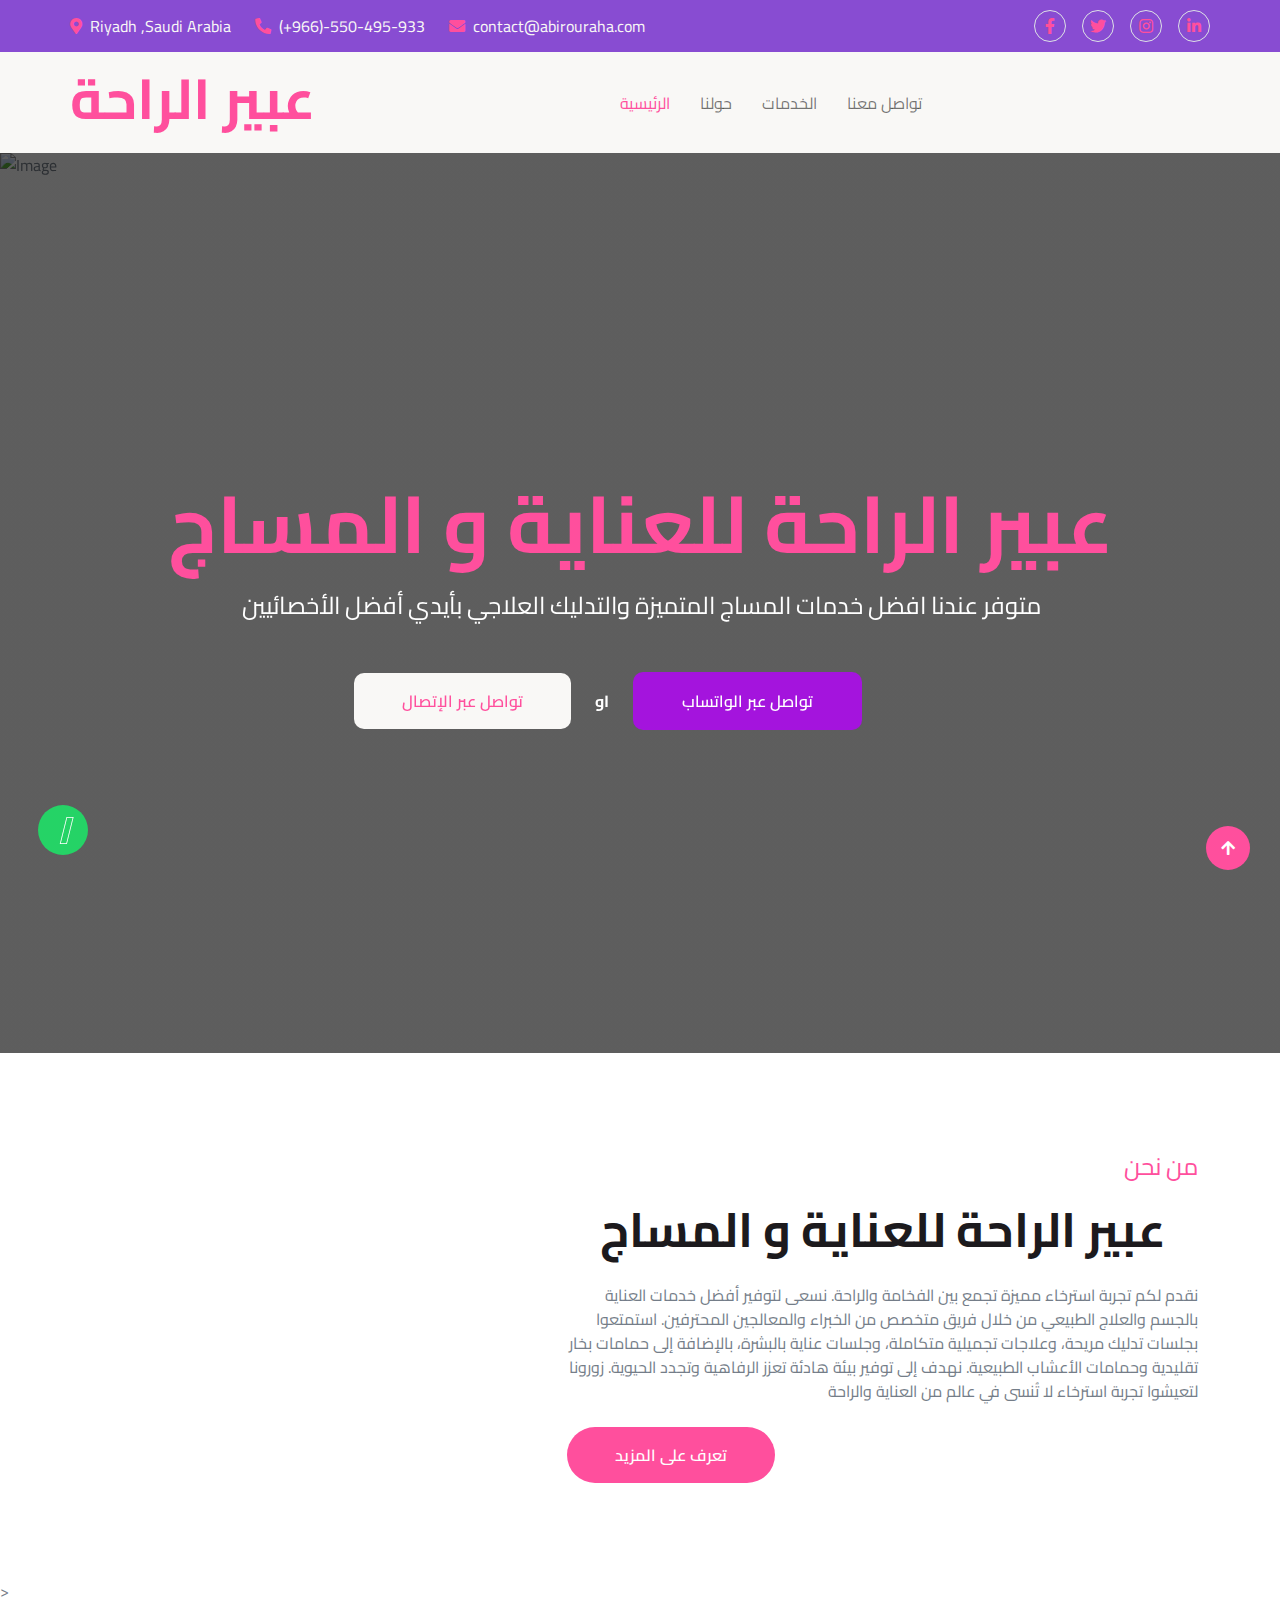
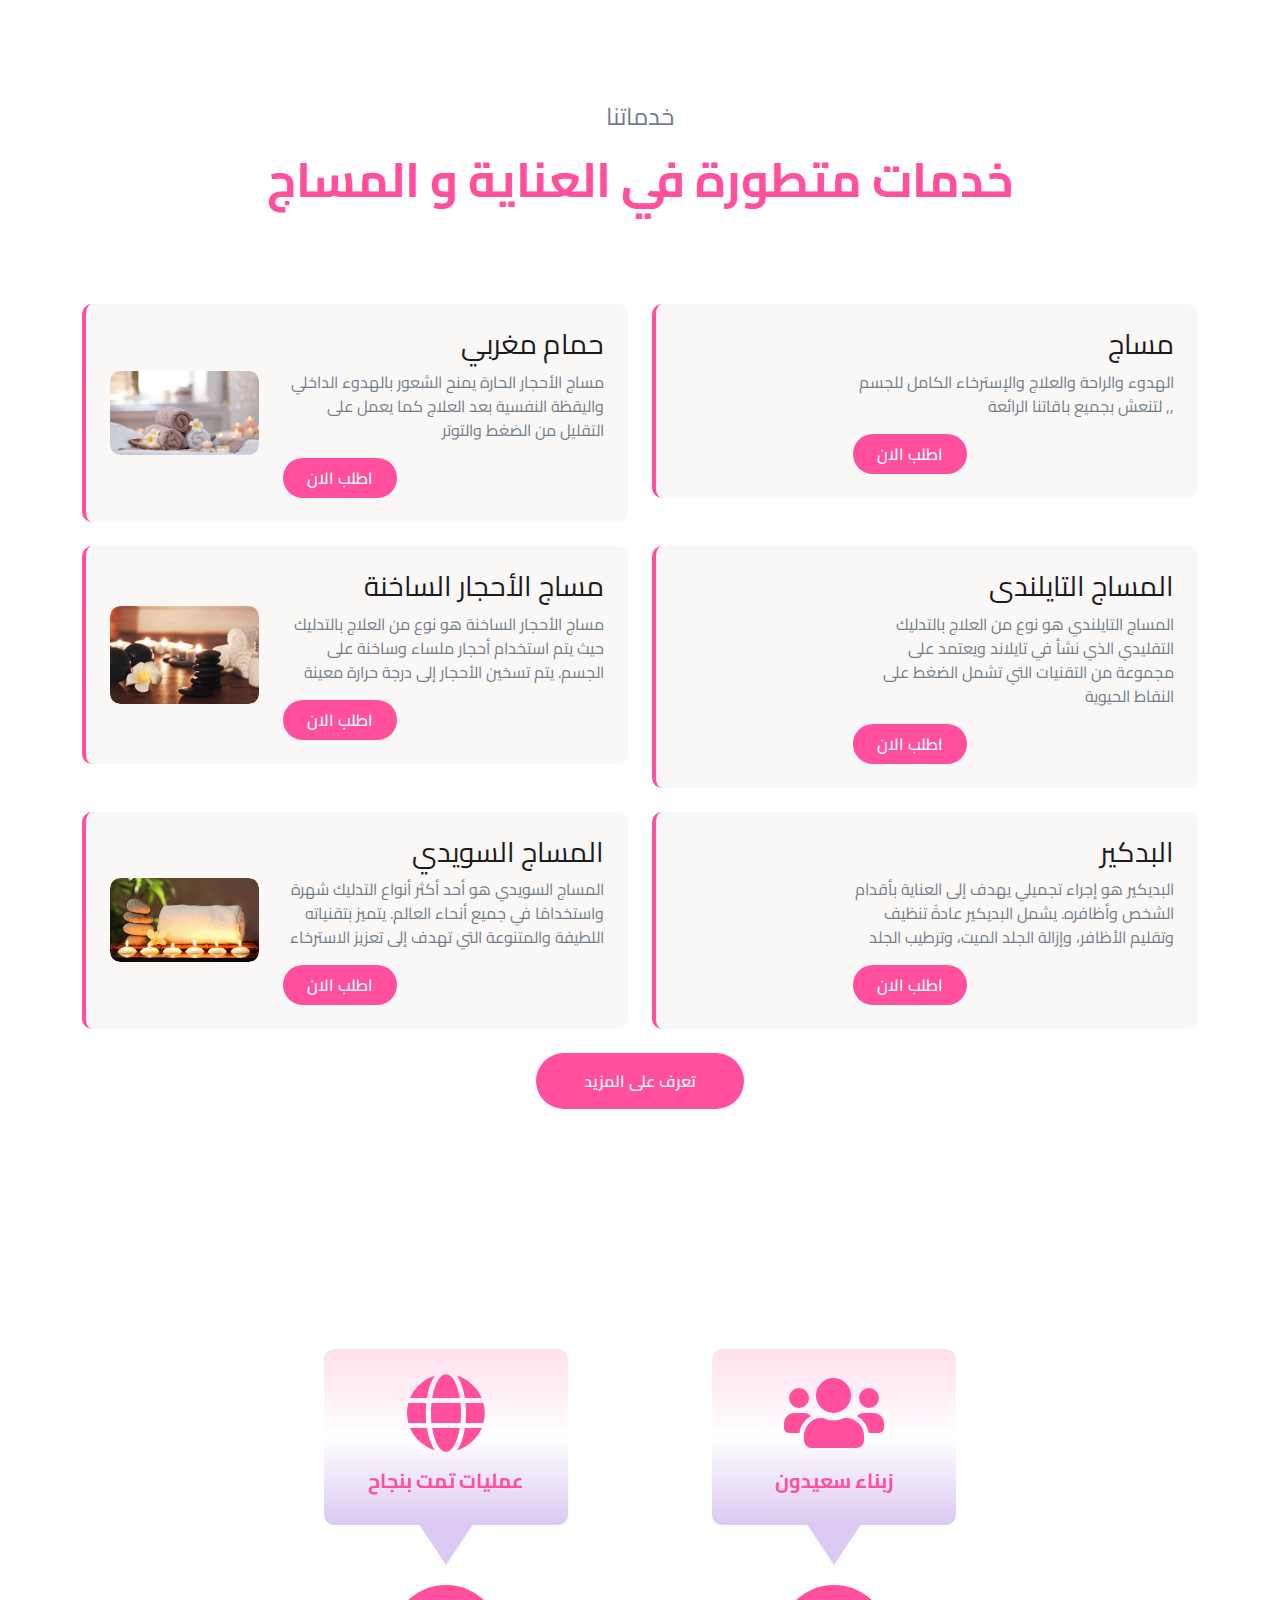
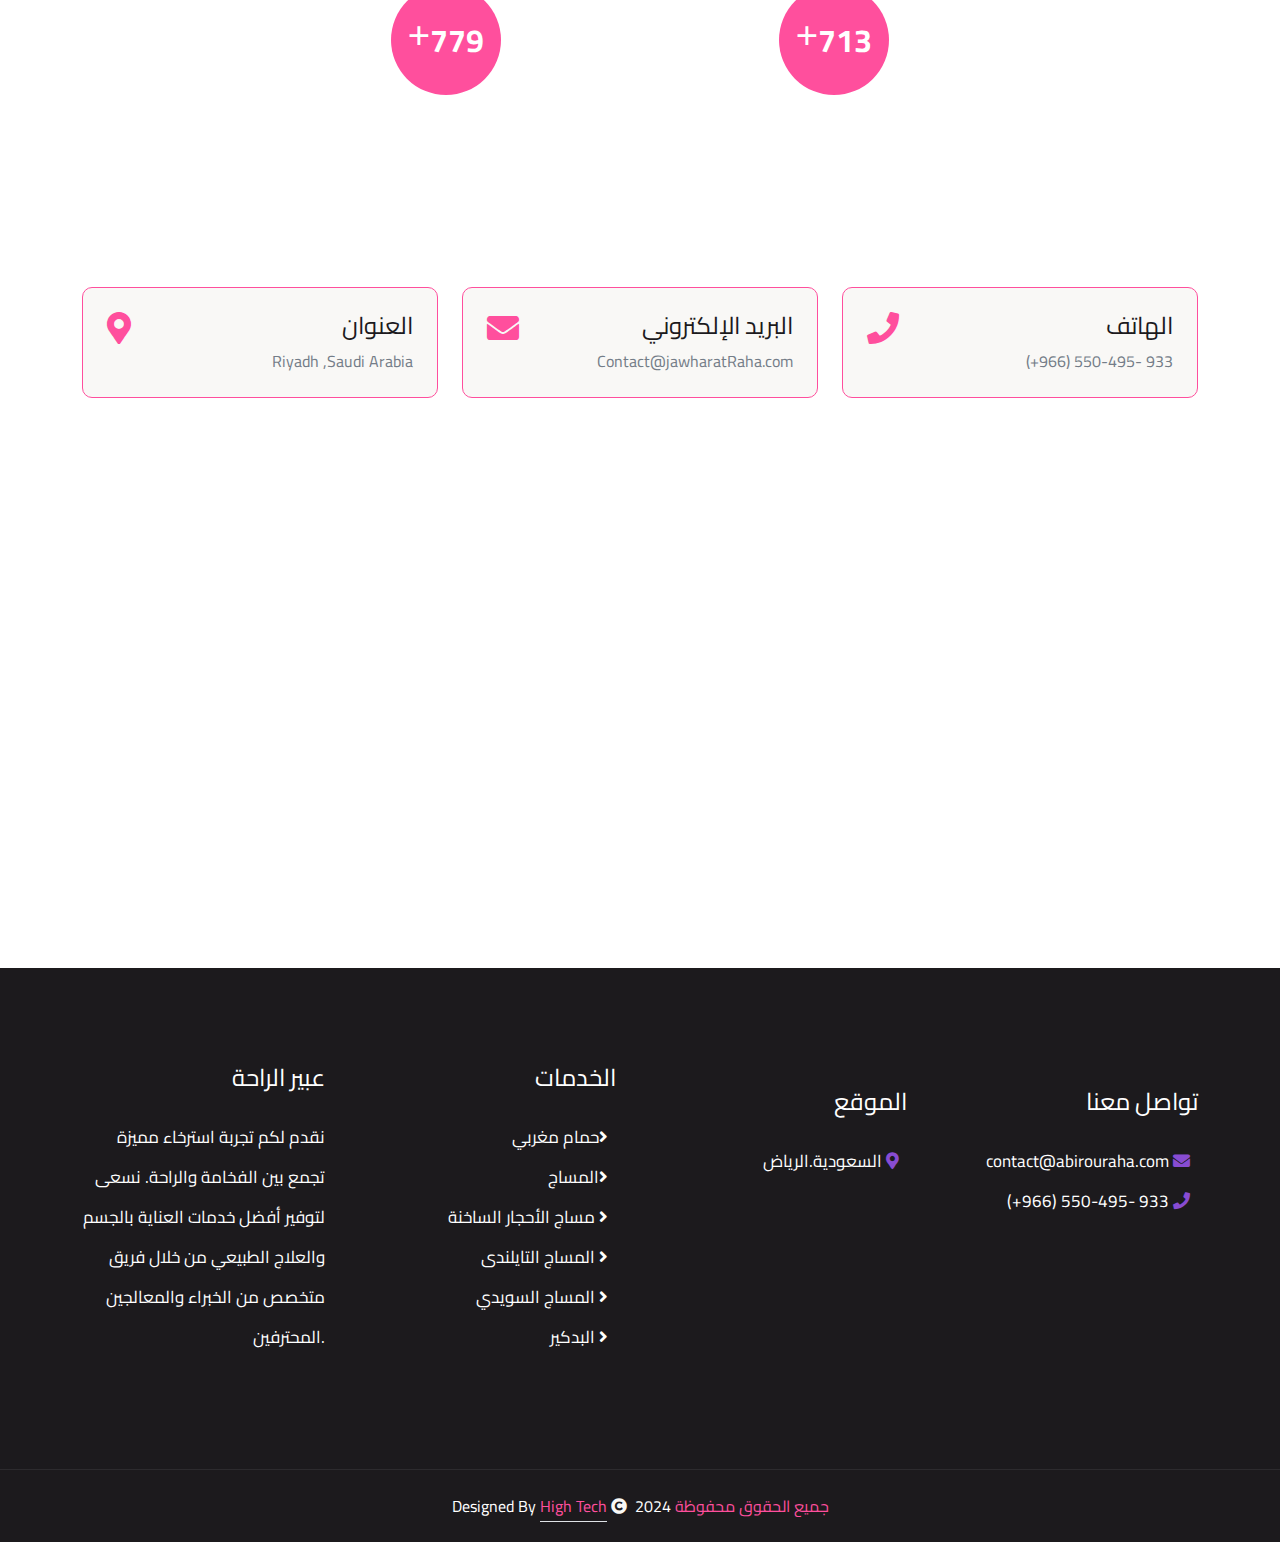
==== commit 109e6786: "Update index.html" ====
--- a/index.html
+++ b/index.html
@@ -135,15 +135,17 @@
                                 <!-- <h4 class="text-primary text-uppercase mb-3">Spa & Beauty</h4> -->
                                 <h1 class="display-1  text-primary mb-3" style="font-size: Reem Kufi !important;">عبير  الراحة للعناية و المساج</h1>
                                 <p class="mx-md-5 fs-4 px-4 mb-5 text-white">متوفر عندنا افضل خدمات المساج المتميزة والتدليك العلاجي بأيدي أفضل الأخصائيين</p>
-                                <div class="d-flex align-items-center justify-content-center">
-                                 <a class="btn btn-light btn-light-outline-0 rounded-pill py-3 px-5 me-4" href="tel:+966550495933">  تواصل عبر الإتصال </a>
-                                     <a class="btn  rounded-pill py-3 px-5 me-4" 
+                           <div class="d-flex gap-2 gap-md-4 align-items-center justify-content-center flex-column  flex-md-row" >
+                                 <a class="btn btn-light btn-light-outline-0  py-3 px-5" href="tel:+966550495933">
+                                      تواصل عبر الإتصال </a>
+                                      <span class="fw-bold" >او</span>
+                                     <a class="btn   py-3 px-5 " 
                                         style="background-color: #a414dd !important; color: white;" 
                                         href="https://wa.me/+966550495933?text=أريد حجز موعد">
                                          تواصل عبر الواتساب
                                      </a>
                                  
-                                </div>
+                                </div>
                             </div>
                         </div>
                     </div>
